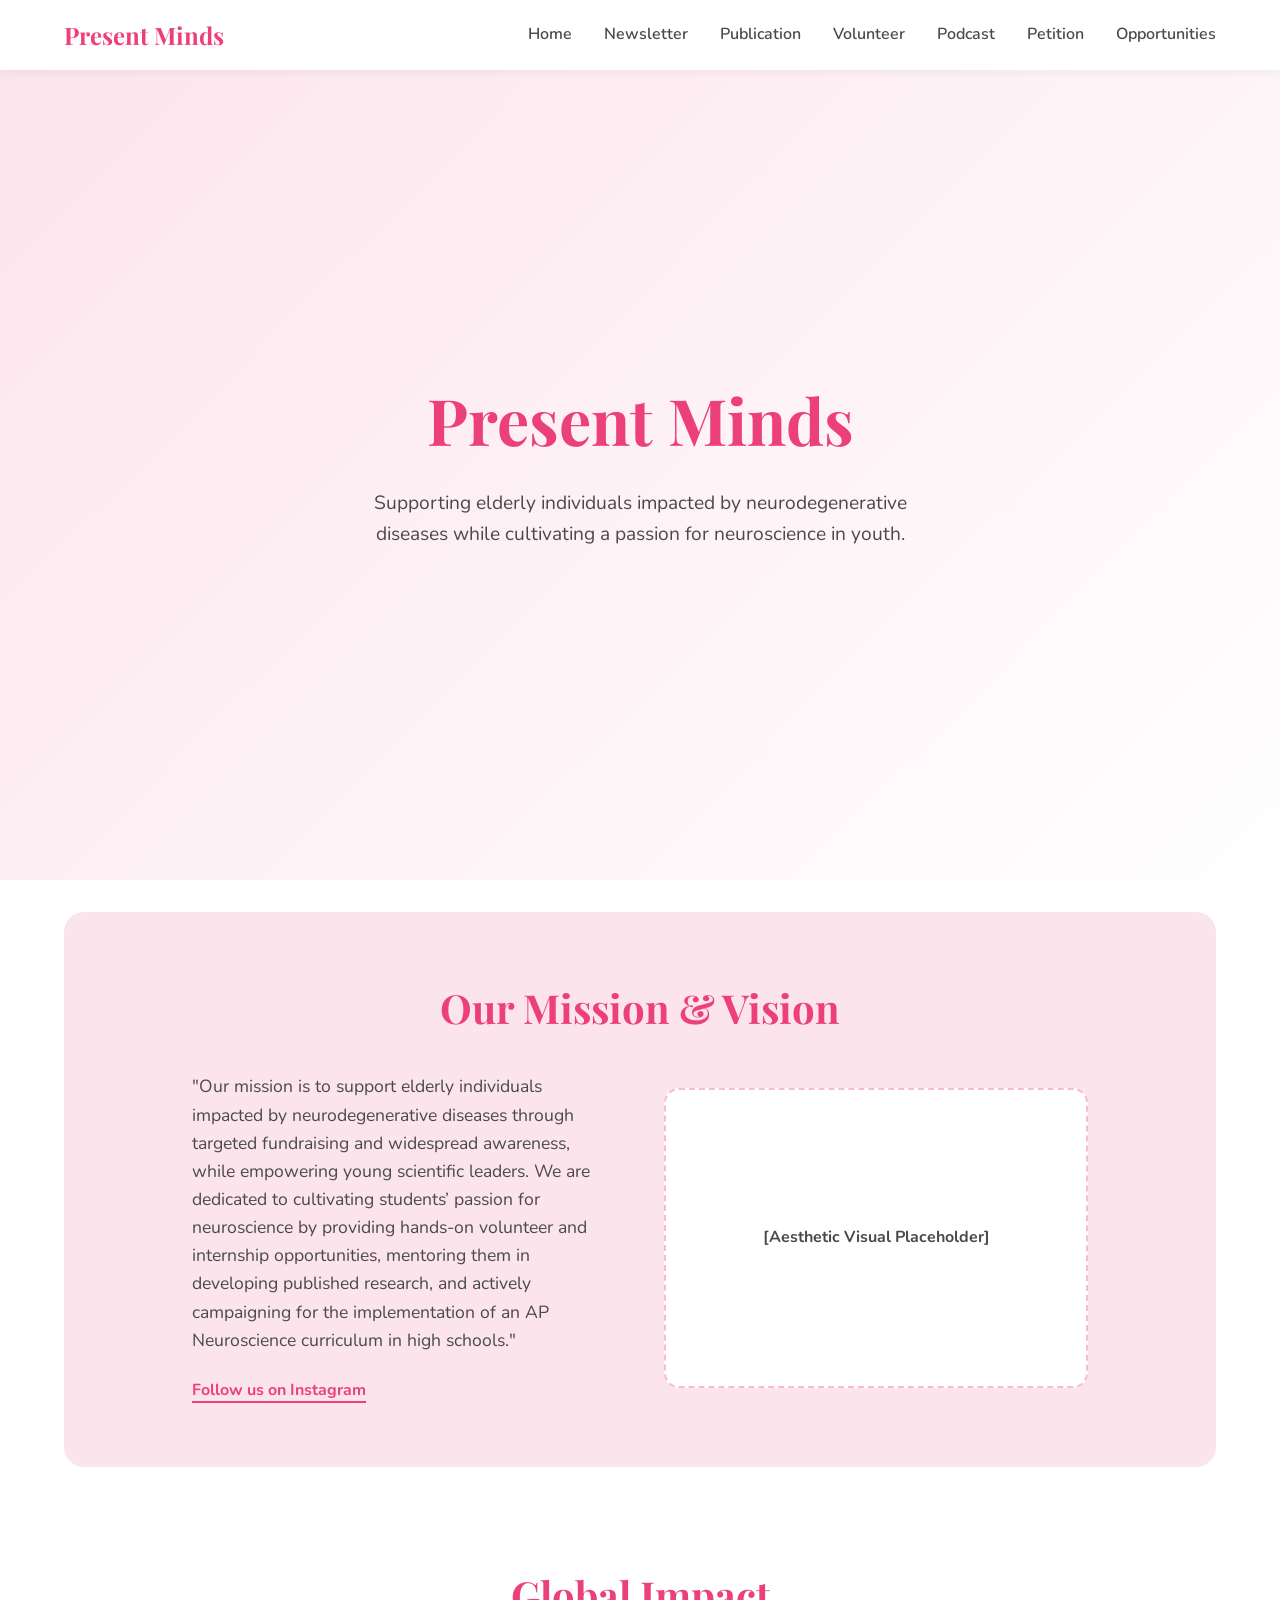
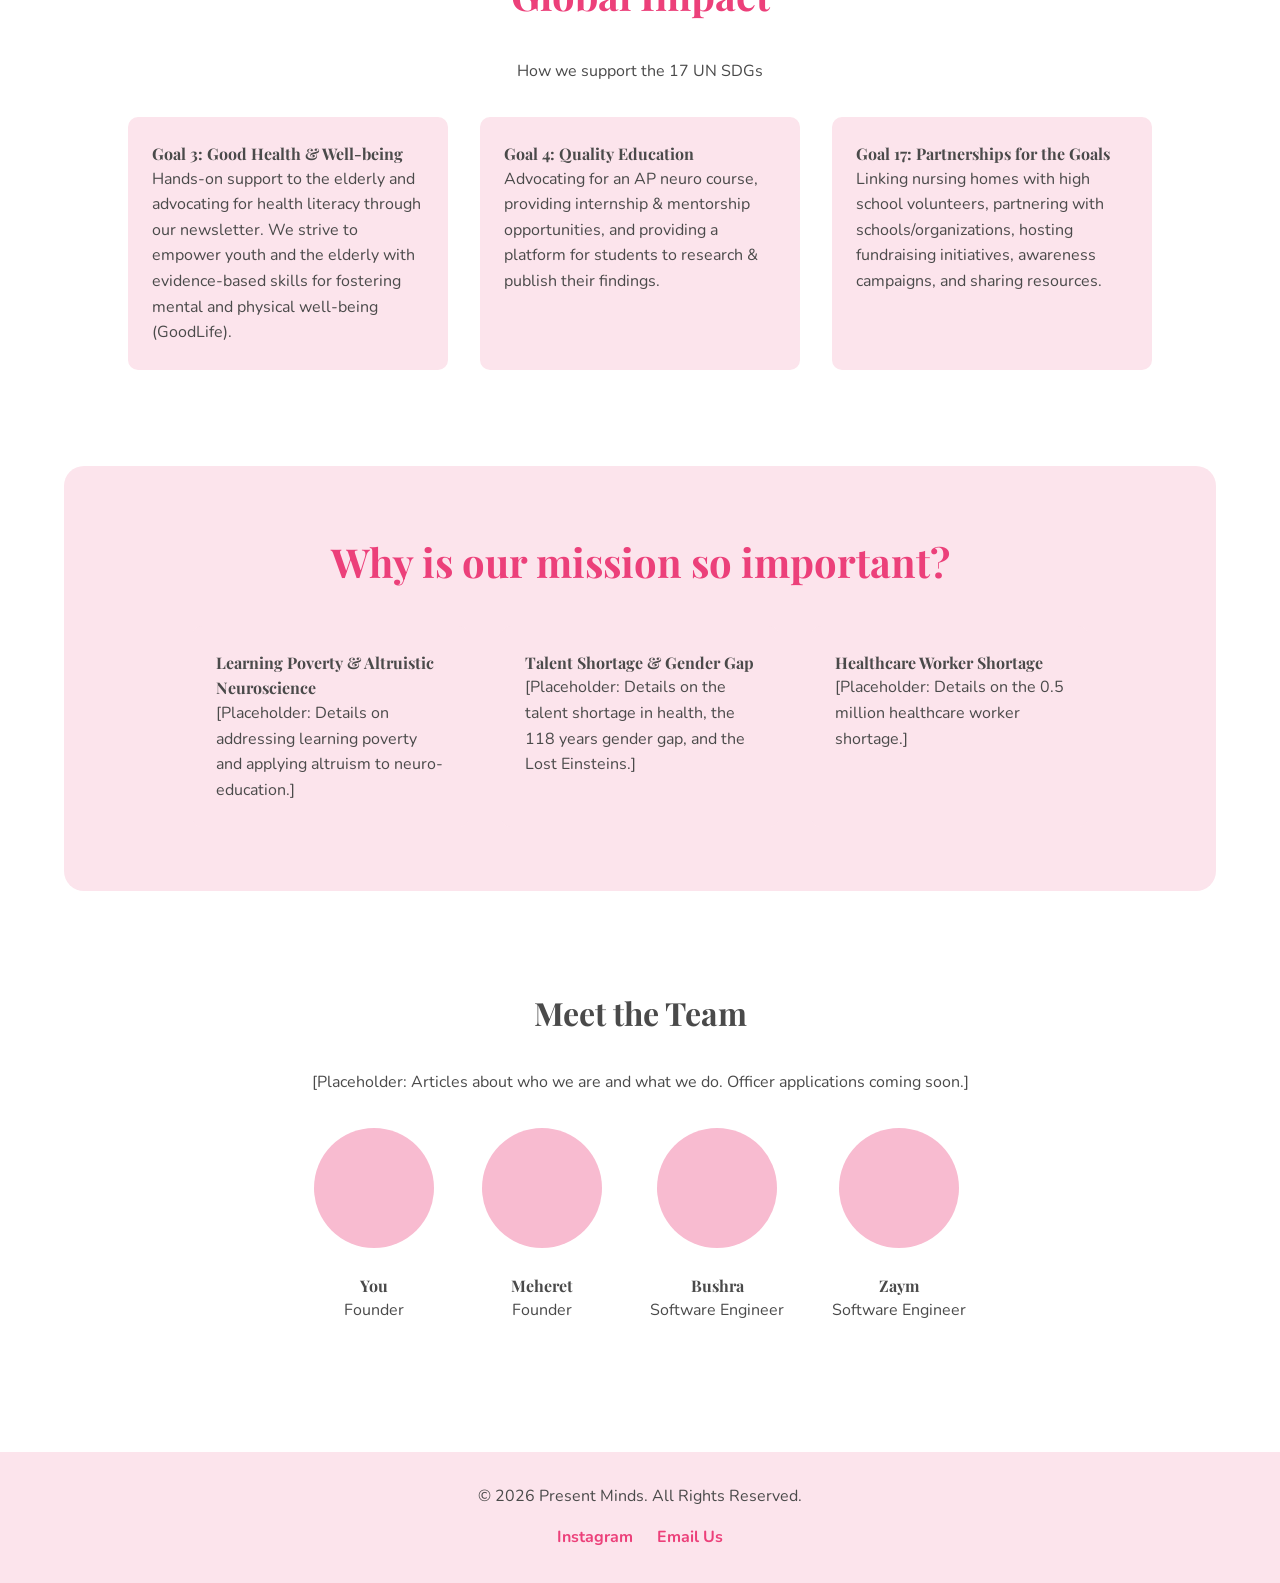
==== index.html @ d894e6f5 "Update index.html" ====
<!DOCTYPE html>
<html lang="en">
<head>
    <meta charset="UTF-8">
    <meta name="viewport" content="width=device-width, initial-scale=1.0">
    <title>Present Minds | Home</title>
    <link rel="stylesheet" href="style.css">
    <link href="https://fonts.googleapis.com/css2?family=Nunito:wght@300;400;700&family=Playfair+Display:wght@700&display=swap" rel="stylesheet">
</head>
<body>

    <nav class="navbar">
        <div class="logo">Present Minds</div>
        <ul class="nav-links">
            <li><a href="index.html">Home</a></li>
            <li><a href="newsletter.html">Newsletter</a></li>
            <li><a href="publication.html">Publication</a></li>
            <li><a href="volunteer.html">Volunteer</a></li>
            <li><a href="podcast.html">Podcast</a></li>
            <li><a href="petition.html">Petition</a></li>
            <li><a href="opportunities.html">Opportunities</a></li>
        </ul>
    </nav>

    <header class="hero">
        <div class="hero-content">
            <h1>Present Minds</h1>
            <p class="subtitle">Supporting elderly individuals impacted by neurodegenerative diseases while cultivating a passion for neuroscience in youth.</p>
        </div>
    </header>

    <section class="section-container pink-bg">
        <h2>Our Mission & Vision</h2>
        <div class="split-layout">
            <div class="text-content">
                <p class="mission-text">
                    "Our mission is to support elderly individuals impacted by neurodegenerative diseases through targeted fundraising and widespread awareness, while empowering young scientific leaders. We are dedicated to cultivating students’ passion for neuroscience by providing hands-on volunteer and internship opportunities, mentoring them in developing published research, and actively campaigning for the implementation of an AP Neuroscience curriculum in high schools."
                </p>
                <div class="social-links">
                    <a href="#" class="btn-small">Follow us on Instagram</a>
                </div>
            </div>
            <div class="visual-content">
                 <div class="placeholder-box">
                    <span>[Aesthetic Visual Placeholder]</span>
                </div>
            </div>
        </div>
    </section>

    <section class="section-container">
        <h2>Global Impact</h2>
        <p class="section-intro" style="text-align: center; margin-bottom: 2rem;">How we support the 17 UN SDGs</p>
        <div class="opp-list">
            <div class="opp-item">
                <h4>Goal 3: Good Health & Well-being</h4>
                <p>Hands-on support to the elderly and advocating for health literacy through our newsletter. We strive to empower youth and the elderly with evidence-based skills for fostering mental and physical well-being (GoodLife).</p>
            </div>
            <div class="opp-item">
                <h4>Goal 4: Quality Education</h4>
                <p>Advocating for an AP neuro course, providing internship & mentorship opportunities, and providing a platform for students to research & publish their findings.</p>
            </div>
            <div class="opp-item">
                <h4>Goal 17: Partnerships for the Goals</h4>
                <p>Linking nursing homes with high school volunteers, partnering with schools/organizations, hosting fundraising initiatives, awareness campaigns, and sharing resources.</p>
            </div>
        </div>
    </section>

    <section class="section-container pink-bg">
        <h2>Why is our mission so important?</h2>
        <div class="opp-list">
            <div class="opp-item">
                <h4>Learning Poverty & Altruistic Neuroscience</h4>
                <p>[Placeholder: Details on addressing learning poverty and applying altruism to neuro-education.]</p>
            </div>
            <div class="opp-item">
                <h4>Talent Shortage & Gender Gap</h4>
                <p>[Placeholder: Details on the talent shortage in health, the 118 years gender gap, and the Lost Einsteins.]</p>
            </div>
            <div class="opp-item">
                <h4>Healthcare Worker Shortage</h4>
                <p>[Placeholder: Details on the 0.5 million healthcare worker shortage.]</p>
            </div>
        </div>
    </section>

    <section class="section-container">
        <h3 class="team-header">Meet the Team</h3>
        <p style="text-align: center; margin-bottom: 2rem;">[Placeholder: Articles about who we are and what we do. Officer applications coming soon.]</p>
        <div class="team-grid">
            <div class="team-member">
                <div class="avatar"></div>
                <h4>You</h4>
                <p>Founder</p>
            </div>
            <div class="team-member">
                <div class="avatar"></div>
                <h4>Meheret</h4>
                <p>Founder</p>
            </div>
            <div class="team-member">
                <div class="avatar"></div> 
                <h4>Bushra</h4>
                <p>Software Engineer</p>
            </div>
            <div class="team-member">
                <div class="avatar"></div>
                <h4>Zaym</h4>
                <p>Software Engineer</p>
            </div>
        </div>
    </section>

    <footer>
        <p>&copy; 2026 Present Minds. All Rights Reserved.</p>
        <div class="footer-links">
            <a href="#">Instagram</a>
            <a href="#">Email Us</a>
        </div>
    </footer>
</body>
</html>
---- style.css ----
/* --- Color Variables & Reset --- */
:root {
    --soft-pink: #fce4ec;       
    --medium-pink: #f8bbd0;     
    --deep-pink: #ec407a;       
    --text-dark: #4a4a4a;       
    --white: #ffffff;
    --shadow: 0 4px 15px rgba(236, 64, 122, 0.15);
}

* {
    margin: 0;
    padding: 0;
    box-sizing: border-box; 
}

html {
    scroll-behavior: smooth; 
}

body {
    font-family: 'Nunito', sans-serif; 
    color: var(--text-dark);
    line-height: 1.6;
    background-color: var(--white);
}

h1, h2, h3, h4 {
    font-family: 'Playfair Display', serif; 
    color: var(--text-dark);
}

a {
    text-decoration: none;
    transition: 0.3s;
}

/* --- Navigation --- */
.navbar {
    position: sticky;
    top: 0;
    background-color: rgba(255, 255, 255, 0.95);
    padding: 1rem 5%;
    display: flex;
    justify-content: space-between;
    align-items: center;
    box-shadow: 0 2px 10px rgba(0,0,0,0.05);
    z-index: 1000;
}

.logo {
    font-size: 1.5rem;
    font-weight: bold;
    color: var(--deep-pink);
    font-family: 'Playfair Display', serif;
}

.nav-links {
    list-style: none;
    display: flex;
    gap: 2rem;
    flex-wrap: wrap; /* Added to help with new extra links */
}

.nav-links a {
    color: var(--text-dark);
    font-weight: 600;
}

.nav-links a:hover {
    color: var(--deep-pink);
}

/* --- Hero Section --- */
.hero {
    height: 90vh;
    background: linear-gradient(135deg, var(--soft-pink) 0%, white 100%);
    display: flex;
    justify-content: center;
    align-items: center;
    text-align: center;
    padding: 0 20px;
}

.hero h1 {
    font-size: 4rem;
    margin-bottom: 1rem;
    color: var(--deep-pink);
}

.subtitle {
    font-size: 1.2rem;
    margin-bottom: 2rem;
    max-width: 600px;
    margin-left: auto;
    margin-right: auto;
}

/* --- Buttons --- */
.btn {
    background-color: var(--deep-pink);
    color: white;
    padding: 12px 30px;
    border-radius: 30px;
    font-weight: bold;
    display: inline-block;
}

.btn:hover {
    background-color: #d81b60;
    transform: translateY(-2px);
}

.btn-small {
    color: var(--deep-pink);
    font-weight: bold;
    border-bottom: 2px solid var(--deep-pink);
}

.btn-outline {
    border: 2px solid var(--deep-pink);
    color: var(--deep-pink);
    padding: 8px 20px;
    border-radius: 20px;
    display: inline-block;
    margin-top: 10px;
}

.btn-outline:hover {
    background-color: var(--deep-pink);
    color: white;
}

/* --- General Section Styles --- */
.section-container {
    padding: 4rem 10%;
    margin: 0 auto;
}

.pink-bg {
    background-color: var(--soft-pink);
    border-radius: 20px;
    margin: 2rem 5%;
}

.pink-bg-darker {
    background-color: var(--medium-pink);
    border-radius: 20px;
    margin: 2rem 5%;
    text-align: center;
}

h2 {
    text-align: center;
    font-size: 2.5rem;
    margin-bottom: 2rem;
    color: var(--deep-pink);
}

/* --- Split Layouts (Stats & Mission) --- */
.split-layout {
    display: flex;
    align-items: center;
    gap: 3rem;
}

.text-content {
    flex: 1;
}

.visual-content {
    flex: 1;
}

.placeholder-box {
    width: 100%;
    height: 300px;
    background-color: white;
    border: 2px dashed var(--medium-pink);
    border-radius: 15px;
    display: flex;
    justify-content: center;
    align-items: center;
    color: var(--text-dark);
    font-weight: bold;
    text-align: center;
    padding: 1rem;
}

.mission-text {
    font-size: 1.1rem;
    margin-bottom: 1.5rem;
}

/* --- Team Section --- */
.about-grid {
    display: grid;
    grid-template-columns: 1fr 1fr;
    gap: 2rem;
    margin-bottom: 3rem;
}

.team-header {
    text-align: center;
    margin-bottom: 2rem;
    font-size: 2rem;
}

.team-grid {
    display: flex;
    justify-content: center;
    gap: 3rem;
    flex-wrap: wrap;
}

.team-member {
    text-align: center;
}

.avatar {
    width: 120px;
    height: 120px;
    background-color: var(--medium-pink);
    border-radius: 50%;
    margin-bottom: 1rem;
    display: inline-block;
    background-image: url('https://placehold.co/120x120/f8bbd0/white?text=Img');
    background-size: cover;
}

/* --- Volunteer Options --- */
.volunteer-options {
    display: flex;
    gap: 2rem;
    justify-content: center;
    flex-wrap: wrap;
}

.option-card {
    background: white;
    padding: 2rem;
    border-radius: 15px;
    width: 300px;
    box-shadow: var(--shadow);
    text-align: center;
    transition: transform 0.3s ease;
}

.option-card:hover {
    transform: translateY(-5px);
}

/* --- Opportunities --- */
.opp-list {
    display: grid;
    grid-template-columns: repeat(auto-fit, minmax(250px, 1fr));
    gap: 2rem;
}

.opp-item {
    background-color: var(--soft-pink);
    padding: 1.5rem;
    border-radius: 10px;
}

/* --- Newsletter --- */
.newsletter-box {
    margin-top: 1.5rem;
    display: flex;
    justify-content: center;
    gap: 10px;
}

.newsletter-box input {
    padding: 10px;
    border: none;
    border-radius: 5px;
    width: 250px;
}

/* --- Gallery --- */
.gallery-grid {
    display: grid;
    grid-template-columns: repeat(auto-fit, minmax(200px, 1fr));
    gap: 1rem;
}

.gallery-placeholder {
    height: 200px;
    background-color: #eee;
    display: flex;
    justify-content: center;
    align-items: center;
    border-radius: 10px;
    color: #888;
}

/* --- Footer --- */
footer {
    text-align: center;
    padding: 2rem;
    background-color: var(--soft-pink);
    margin-top: 4rem;
}

.footer-links {
    margin-top: 1rem;
    display: flex;
    justify-content: center;
    gap: 1.5rem;
}

.footer-links a {
    color: var(--deep-pink);
    font-weight: bold;
}

/* --- Mobile Responsiveness --- */
@media (max-width: 768px) {
    .hero h1 { font-size: 2.5rem; }
    .split-layout { flex-direction: column; }
    .nav-links { display: flex; flex-direction: column; gap: 0.5rem; align-items: center; } 
    .reverse-mobile { flex-direction: column-reverse; }
}
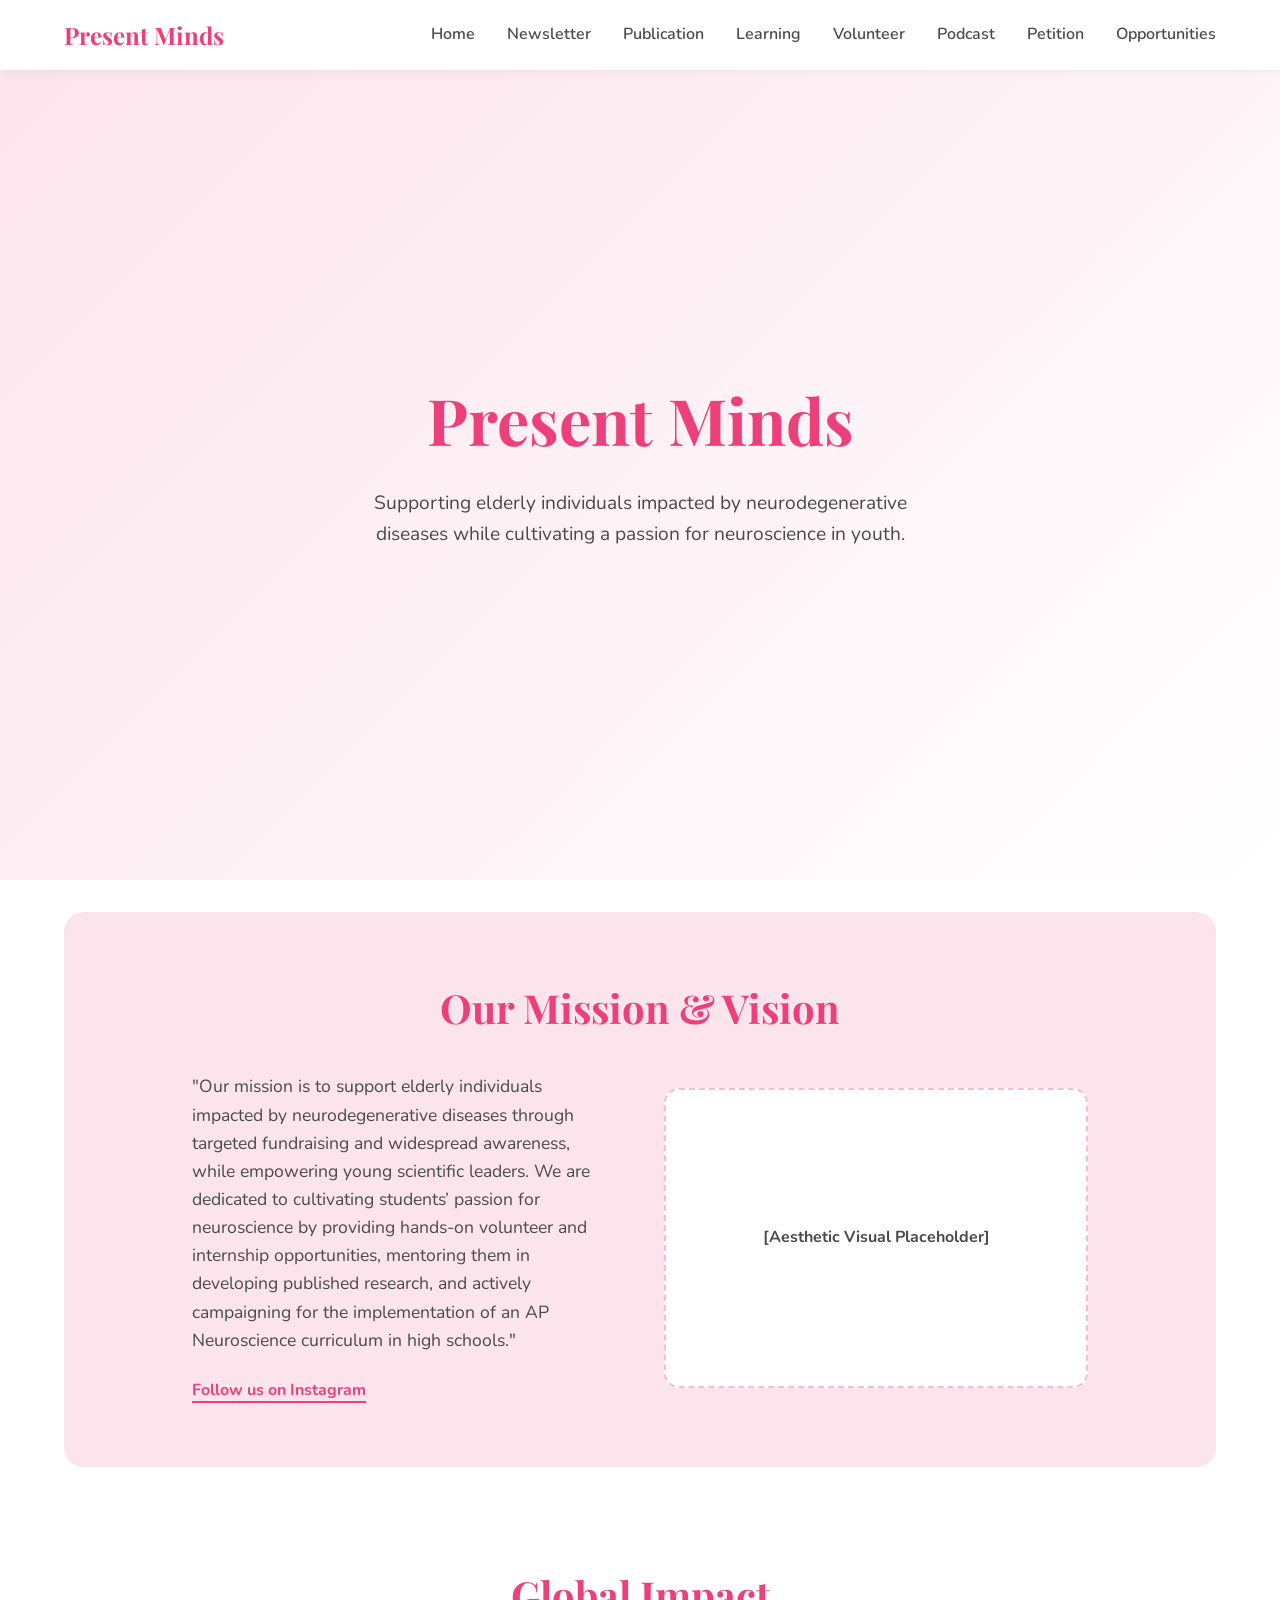
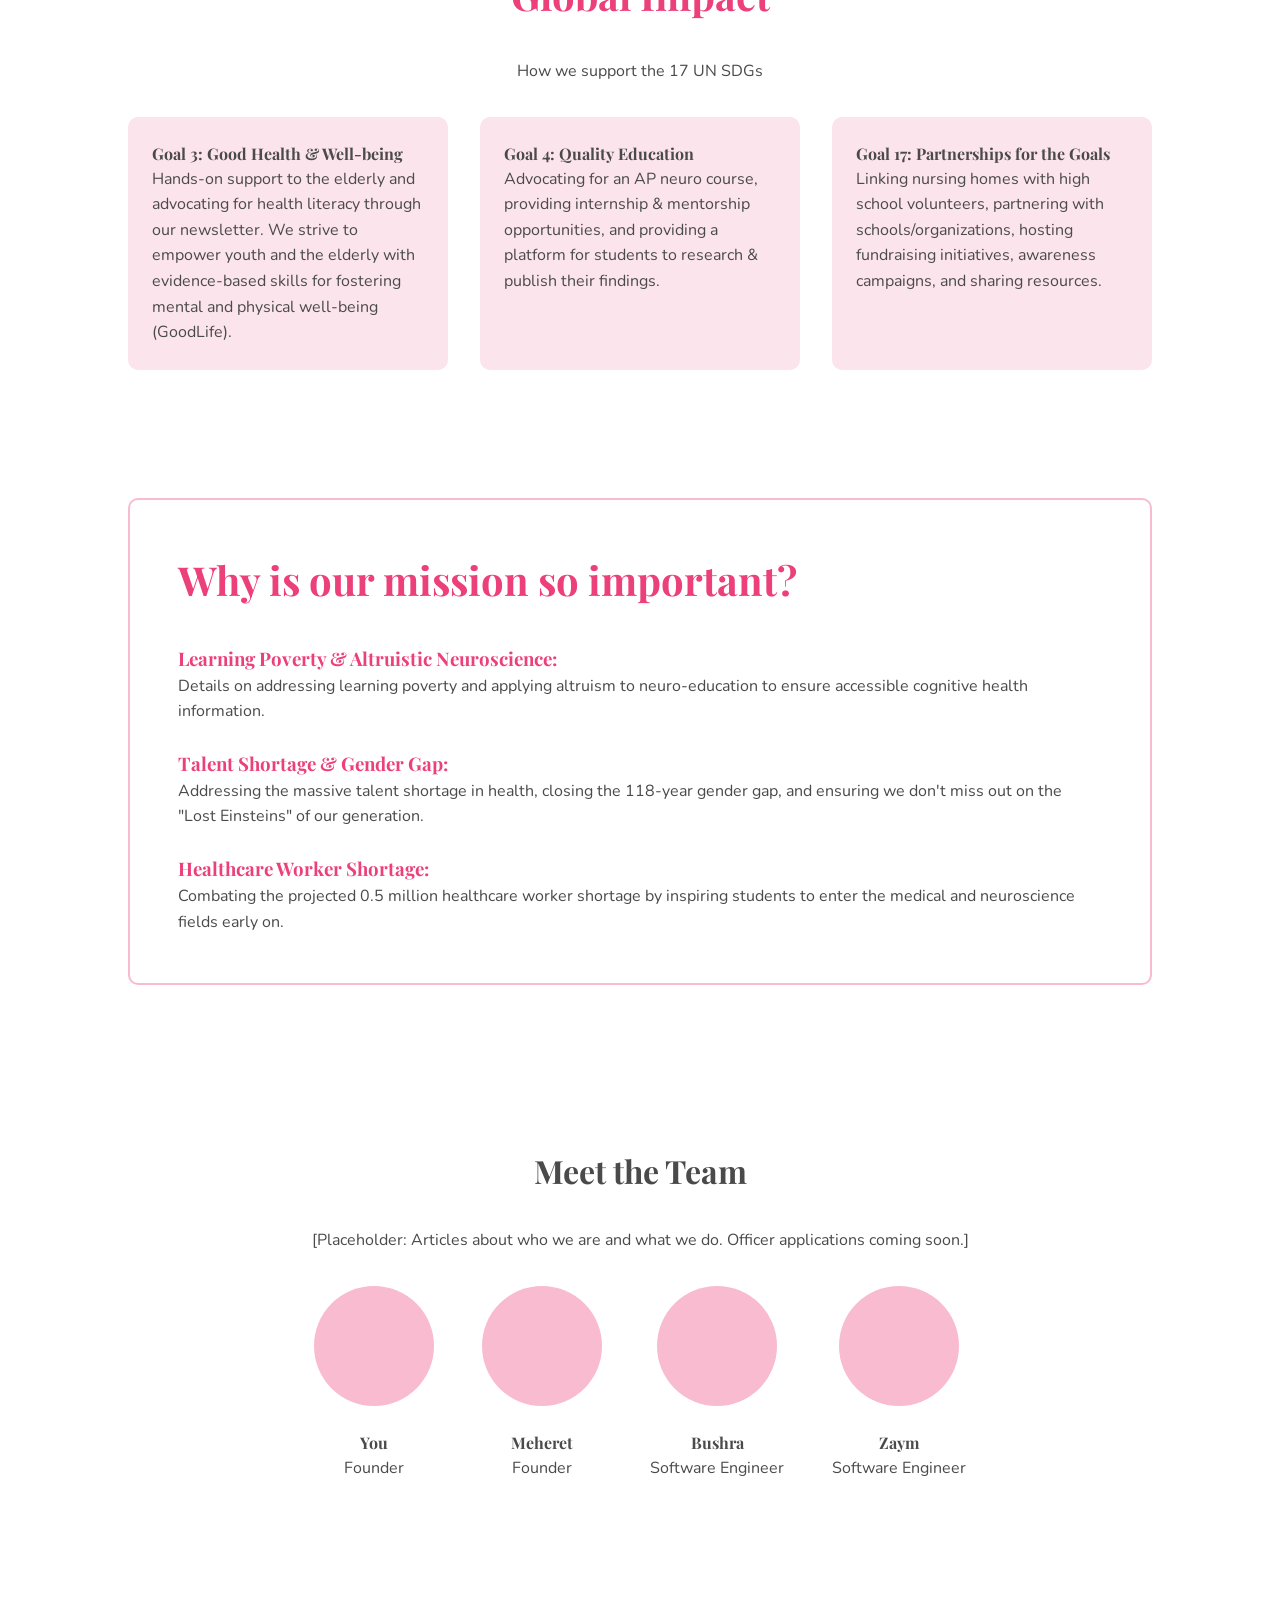
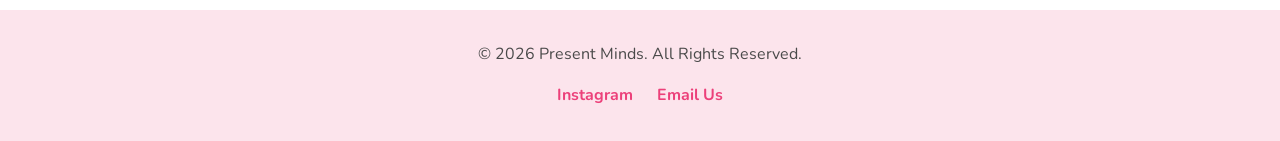
==== commit 3c408eaa: "Update index.html" ====
--- a/index.html
+++ b/index.html
@@ -15,6 +15,7 @@
             <li><a href="index.html">Home</a></li>
             <li><a href="newsletter.html">Newsletter</a></li>
             <li><a href="publication.html">Publication</a></li>
+            <li><a href="learning.html">Learning</a></li>
             <li><a href="volunteer.html">Volunteer</a></li>
             <li><a href="podcast.html">Podcast</a></li>
             <li><a href="petition.html">Petition</a></li>
@@ -67,21 +68,18 @@
         </div>
     </section>
 
-    <section class="section-container pink-bg">
-        <h2>Why is our mission so important?</h2>
-        <div class="opp-list">
-            <div class="opp-item">
-                <h4>Learning Poverty & Altruistic Neuroscience</h4>
-                <p>[Placeholder: Details on addressing learning poverty and applying altruism to neuro-education.]</p>
-            </div>
-            <div class="opp-item">
-                <h4>Talent Shortage & Gender Gap</h4>
-                <p>[Placeholder: Details on the talent shortage in health, the 118 years gender gap, and the Lost Einsteins.]</p>
-            </div>
-            <div class="opp-item">
-                <h4>Healthcare Worker Shortage</h4>
-                <p>[Placeholder: Details on the 0.5 million healthcare worker shortage.]</p>
-            </div>
+    <section class="section-container">
+        <div class="info-box" style="text-align: left; padding: 3rem;">
+            <h2 style="text-align: left;">Why is our mission so important?</h2>
+            
+            <h3 style="color: var(--deep-pink); margin-top: 1.5rem;">Learning Poverty & Altruistic Neuroscience:</h3>
+            <p>Details on addressing learning poverty and applying altruism to neuro-education to ensure accessible cognitive health information.</p>
+            
+            <h3 style="color: var(--deep-pink); margin-top: 1.5rem;">Talent Shortage & Gender Gap:</h3>
+            <p>Addressing the massive talent shortage in health, closing the 118-year gender gap, and ensuring we don't miss out on the "Lost Einsteins" of our generation.</p>
+            
+            <h3 style="color: var(--deep-pink); margin-top: 1.5rem;">Healthcare Worker Shortage:</h3>
+            <p>Combating the projected 0.5 million healthcare worker shortage by inspiring students to enter the medical and neuroscience fields early on.</p>
         </div>
     </section>
 
--- a/style.css
+++ b/style.css
@@ -59,7 +59,7 @@
     list-style: none;
     display: flex;
     gap: 2rem;
-    flex-wrap: wrap; /* Added to help with new extra links */
+    flex-wrap: wrap; 
 }
 
 .nav-links a {
@@ -295,6 +295,278 @@
     color: #888;
 }
 
+/* --- Journal & Publications Layout --- */
+.journal-header {
+    background: repeating-linear-gradient(
+        45deg,
+        var(--soft-pink),
+        var(--soft-pink) 15px,
+        var(--white) 15px,
+        var(--white) 30px
+    );
+    padding: 4rem 10%;
+    text-align: center;
+    border-bottom: 2px solid var(--medium-pink);
+}
+
+.journal-subtitle {
+    font-size: 1.2rem;
+    color: var(--text-dark);
+    text-transform: uppercase;
+    letter-spacing: 2px;
+    margin-bottom: 0.5rem;
+}
+
+.journal-header h1 {
+    font-size: 3.5rem;
+    color: var(--deep-pink);
+}
+
+/* --- Filter Bar --- */
+.filter-bar {
+    display: flex;
+    flex-wrap: wrap;
+    gap: 1rem;
+    background-color: var(--white);
+    padding: 1.5rem;
+    border-radius: 10px;
+    box-shadow: var(--shadow);
+    margin: -2rem 10% 3rem 10%;
+    position: relative;
+    z-index: 10;
+    justify-content: center;
+    align-items: center;
+}
+
+.filter-input, .filter-select {
+    padding: 10px 15px;
+    border: 1px solid var(--medium-pink);
+    border-radius: 5px;
+    font-family: 'Nunito', sans-serif;
+    color: var(--text-dark);
+    background-color: var(--white);
+}
+
+.filter-input {
+    flex-grow: 1;
+    min-width: 200px;
+}
+
+/* --- Article Cards --- */
+.article-list {
+    display: flex;
+    flex-direction: column;
+    gap: 2rem;
+    padding: 0 10% 4rem 10%;
+    max-width: 1000px;
+    margin: 0 auto;
+}
+
+.article-card {
+    background-color: var(--white);
+    border: 1px solid var(--soft-pink);
+    border-left: 5px solid var(--deep-pink);
+    padding: 2rem;
+    border-radius: 8px;
+    box-shadow: 0 2px 10px rgba(0,0,0,0.03);
+    transition: transform 0.2s ease;
+}
+
+.article-card:hover {
+    transform: translateX(5px);
+    box-shadow: var(--shadow);
+}
+
+.article-card h2 {
+    text-align: left;
+    font-size: 2rem;
+    margin-bottom: 0.5rem;
+    color: var(--text-dark);
+}
+
+.article-meta {
+    font-size: 0.9rem;
+    color: #777;
+    margin-bottom: 1.5rem;
+    display: flex;
+    gap: 1.5rem;
+}
+
+.article-abstract {
+    margin-bottom: 2rem;
+    line-height: 1.8;
+}
+
+.btn-pdf {
+    background-color: transparent;
+    border: 2px solid var(--text-dark);
+    color: var(--text-dark);
+    padding: 8px 25px;
+    font-weight: bold;
+    border-radius: 5px;
+    text-transform: uppercase;
+    letter-spacing: 1px;
+    font-size: 0.9rem;
+    display: inline-block;
+    transition: 0.3s;
+}
+
+.btn-pdf:hover {
+    background-color: var(--text-dark);
+    color: var(--white);
+}
+
+/* --- Stacked Cards (Volunteer & Petition Links) --- */
+.stacked-container {
+    max-width: 900px;
+    margin: 0 auto;
+}
+
+.stacked-card {
+    background-color: var(--white);
+    border: 2px solid var(--soft-pink);
+    padding: 2rem;
+    margin-bottom: 1.5rem;
+    border-radius: 10px;
+    box-shadow: 0 4px 10px rgba(0,0,0,0.03);
+    text-align: left;
+}
+
+.stacked-card h3 {
+    color: var(--deep-pink);
+    margin-bottom: 0.5rem;
+    font-size: 1.5rem;
+}
+
+/* --- Media Rows (Podcast) --- */
+.media-row {
+    display: flex;
+    gap: 2rem;
+    align-items: center;
+    margin-bottom: 2rem;
+    background: var(--white);
+    padding: 1.5rem;
+    border-radius: 15px;
+    box-shadow: 0 4px 10px rgba(0,0,0,0.03);
+    border: 1px solid var(--soft-pink);
+}
+
+.media-box {
+    flex: 0 0 300px;
+    height: 200px;
+    background-color: var(--soft-pink);
+    display: flex;
+    justify-content: center;
+    align-items: center;
+    border-radius: 10px;
+    color: var(--deep-pink);
+    font-weight: bold;
+    border: 2px dashed var(--medium-pink);
+}
+
+.media-text {
+    flex: 1;
+    text-align: left;
+}
+
+.media-text h3 {
+    margin-bottom: 0.5rem;
+}
+
+.media-text ul {
+    list-style-position: inside;
+    margin-top: 1rem;
+    color: var(--text-dark);
+}
+
+/* --- Petition Split Layout --- */
+.petition-split {
+    display: flex;
+    gap: 3rem;
+    align-items: center;
+    background-color: var(--soft-pink);
+    padding: 3rem;
+    border-radius: 15px;
+    margin-bottom: 3rem;
+}
+
+.petition-content {
+    flex: 1;
+    text-align: left;
+}
+
+.petition-content ul {
+    margin: 1rem 0 2rem 1.5rem;
+    line-height: 1.8;
+}
+
+.petition-visual {
+    flex: 1;
+}
+
+/* --- Bulletin Board Grid (Opportunities) --- */
+.bulletin-grid {
+    display: grid;
+    grid-template-columns: repeat(auto-fill, minmax(220px, 1fr));
+    gap: 1.5rem;
+    padding: 2rem;
+    background-color: #fafafa;
+    border: 1px solid #eee;
+    border-radius: 10px;
+    margin-top: 1rem;
+}
+
+.bulletin-card {
+    background: var(--white);
+    padding: 1.5rem;
+    border-radius: 5px;
+    box-shadow: 2px 2px 10px rgba(0,0,0,0.08);
+    border-top: 4px solid var(--medium-pink);
+    text-align: left;
+}
+
+.bulletin-card h4 {
+    margin-bottom: 0.5rem;
+}
+
+.bulletin-card a {
+    display: inline-block;
+    margin-top: 1rem;
+    color: var(--deep-pink);
+    font-weight: bold;
+}
+
+/* --- Partnerships Row --- */
+.partnerships-row {
+    display: flex;
+    flex-wrap: wrap;
+    gap: 1.5rem;
+    justify-content: center;
+    margin-top: 1.5rem;
+}
+
+.partner-box {
+    width: 200px;
+    height: 120px;
+    background: var(--white);
+    border: 2px solid var(--soft-pink);
+    border-radius: 10px;
+    display: flex;
+    align-items: center;
+    justify-content: center;
+    color: #888;
+}
+
+/* --- Info Box --- */
+.info-box {
+    background-color: var(--white);
+    border: 2px solid var(--medium-pink);
+    padding: 2rem;
+    border-radius: 10px;
+    margin-bottom: 2rem;
+    text-align: center;
+}
+
 /* --- Footer --- */
 footer {
     text-align: center;
@@ -321,4 +593,6 @@
     .split-layout { flex-direction: column; }
     .nav-links { display: flex; flex-direction: column; gap: 0.5rem; align-items: center; } 
     .reverse-mobile { flex-direction: column-reverse; }
-}
+    .media-row { flex-direction: column; }
+    .petition-split { flex-direction: column; }
+}
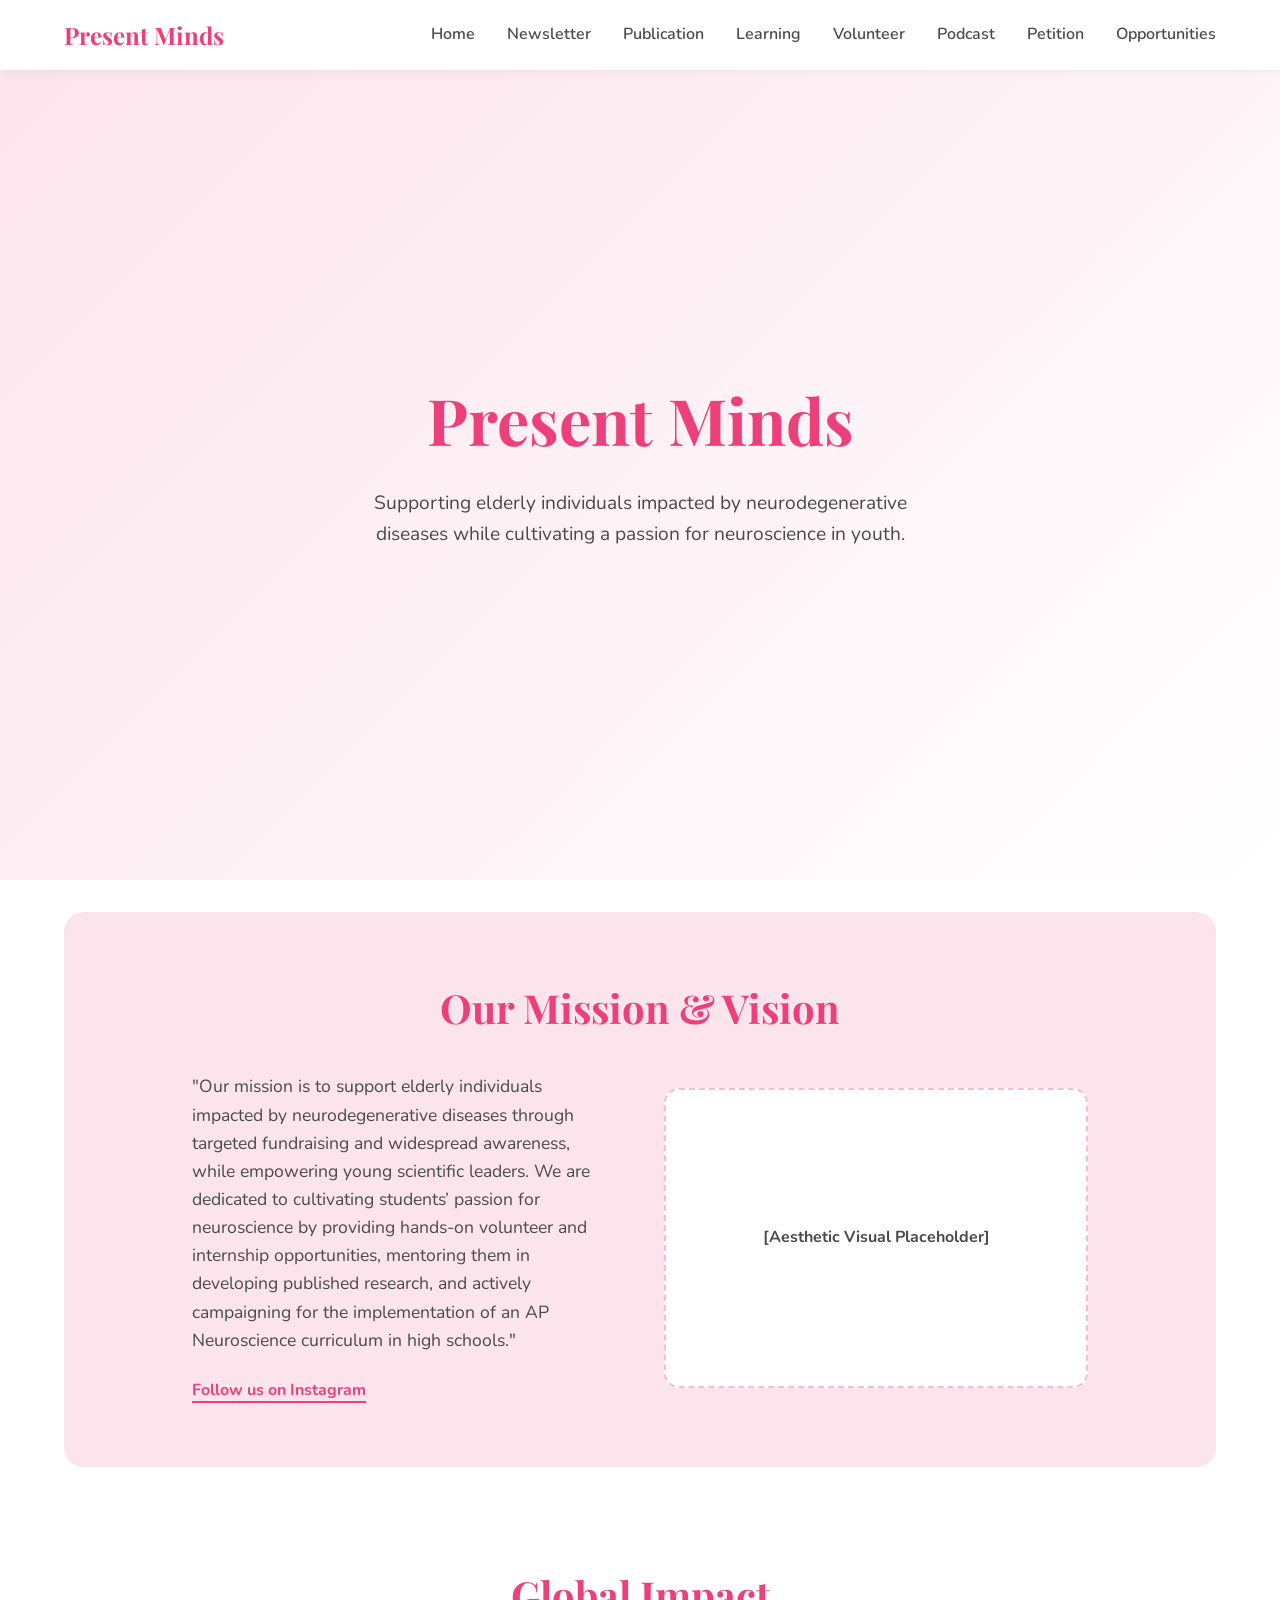
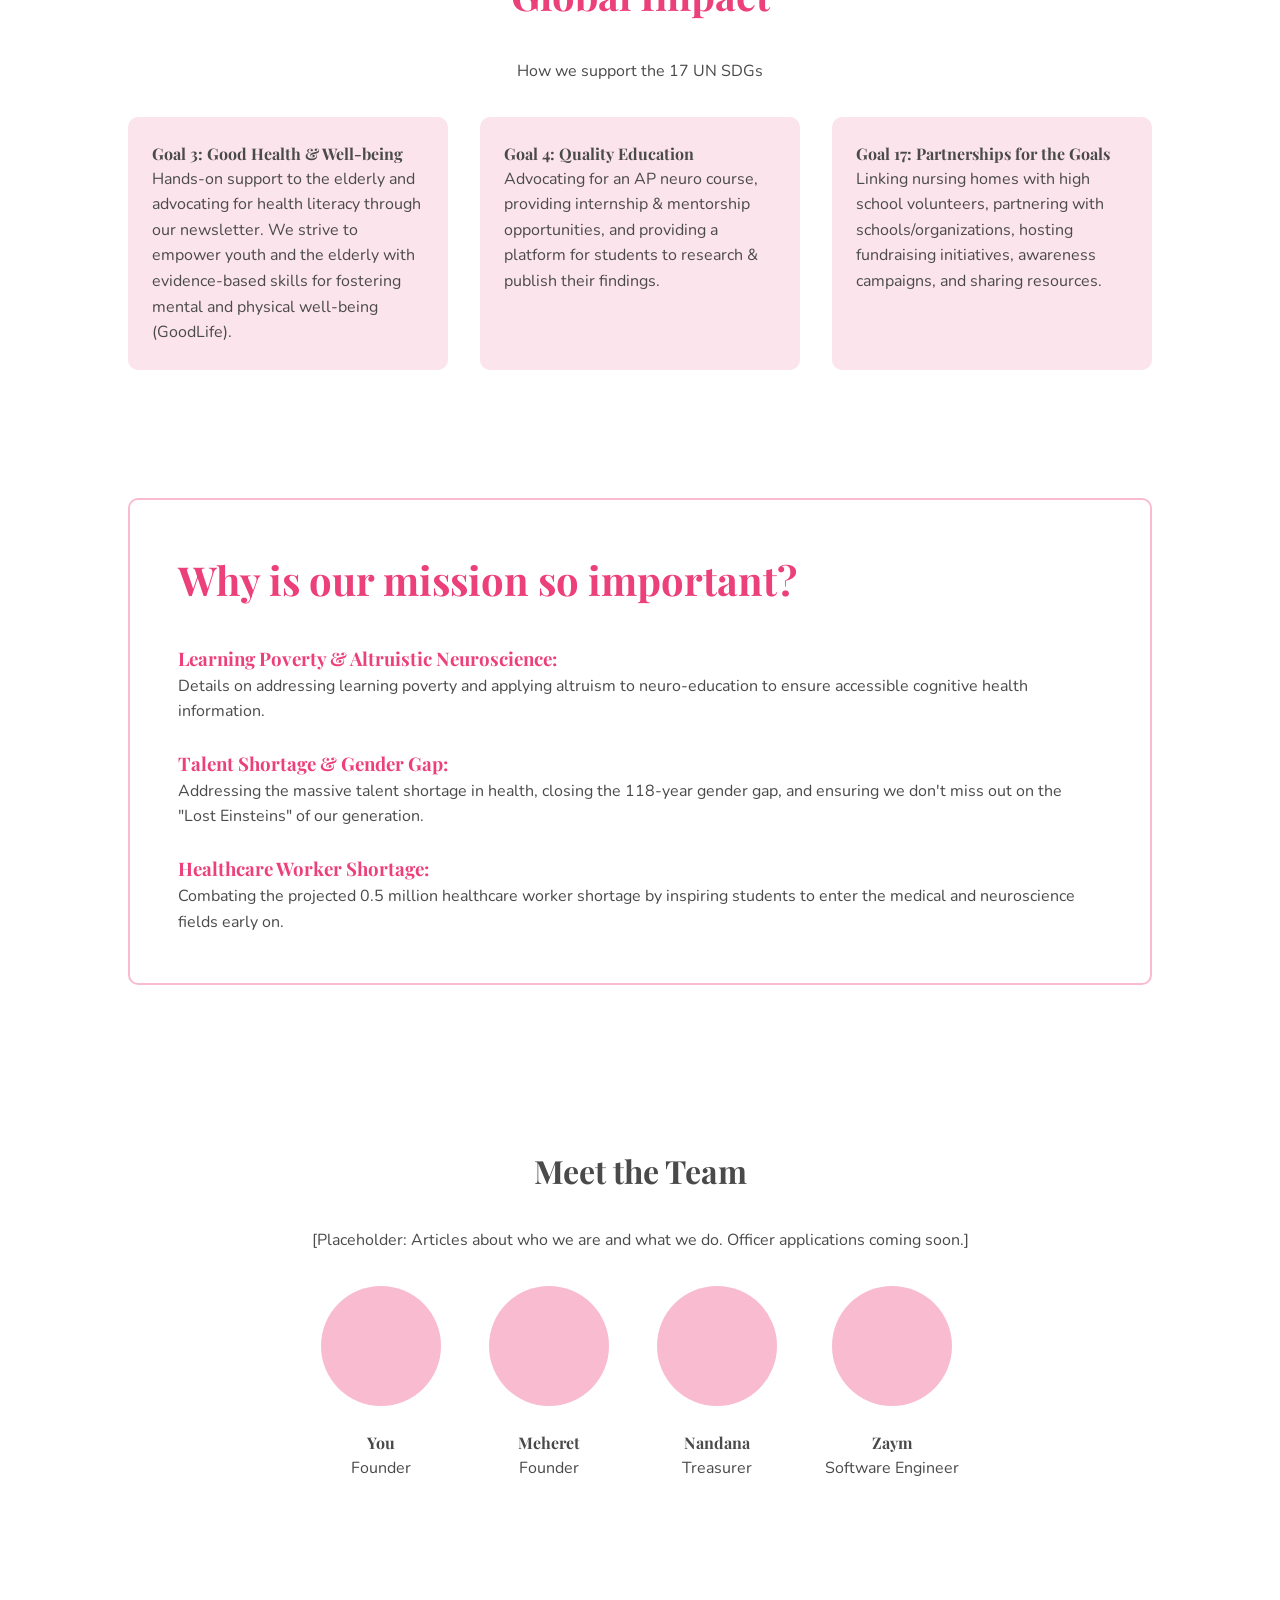
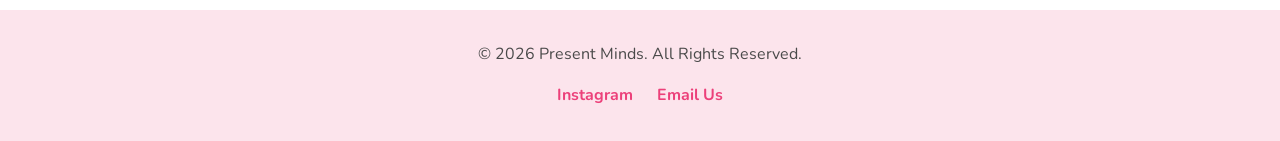
==== commit 81e14d58: "Update index.html" ====
--- a/index.html
+++ b/index.html
@@ -99,8 +99,8 @@
             </div>
             <div class="team-member">
                 <div class="avatar"></div> 
-                <h4>Bushra</h4>
-                <p>Software Engineer</p>
+                <h4>Nandana</h4>
+                <p>Treasurer</p>
             </div>
             <div class="team-member">
                 <div class="avatar"></div>
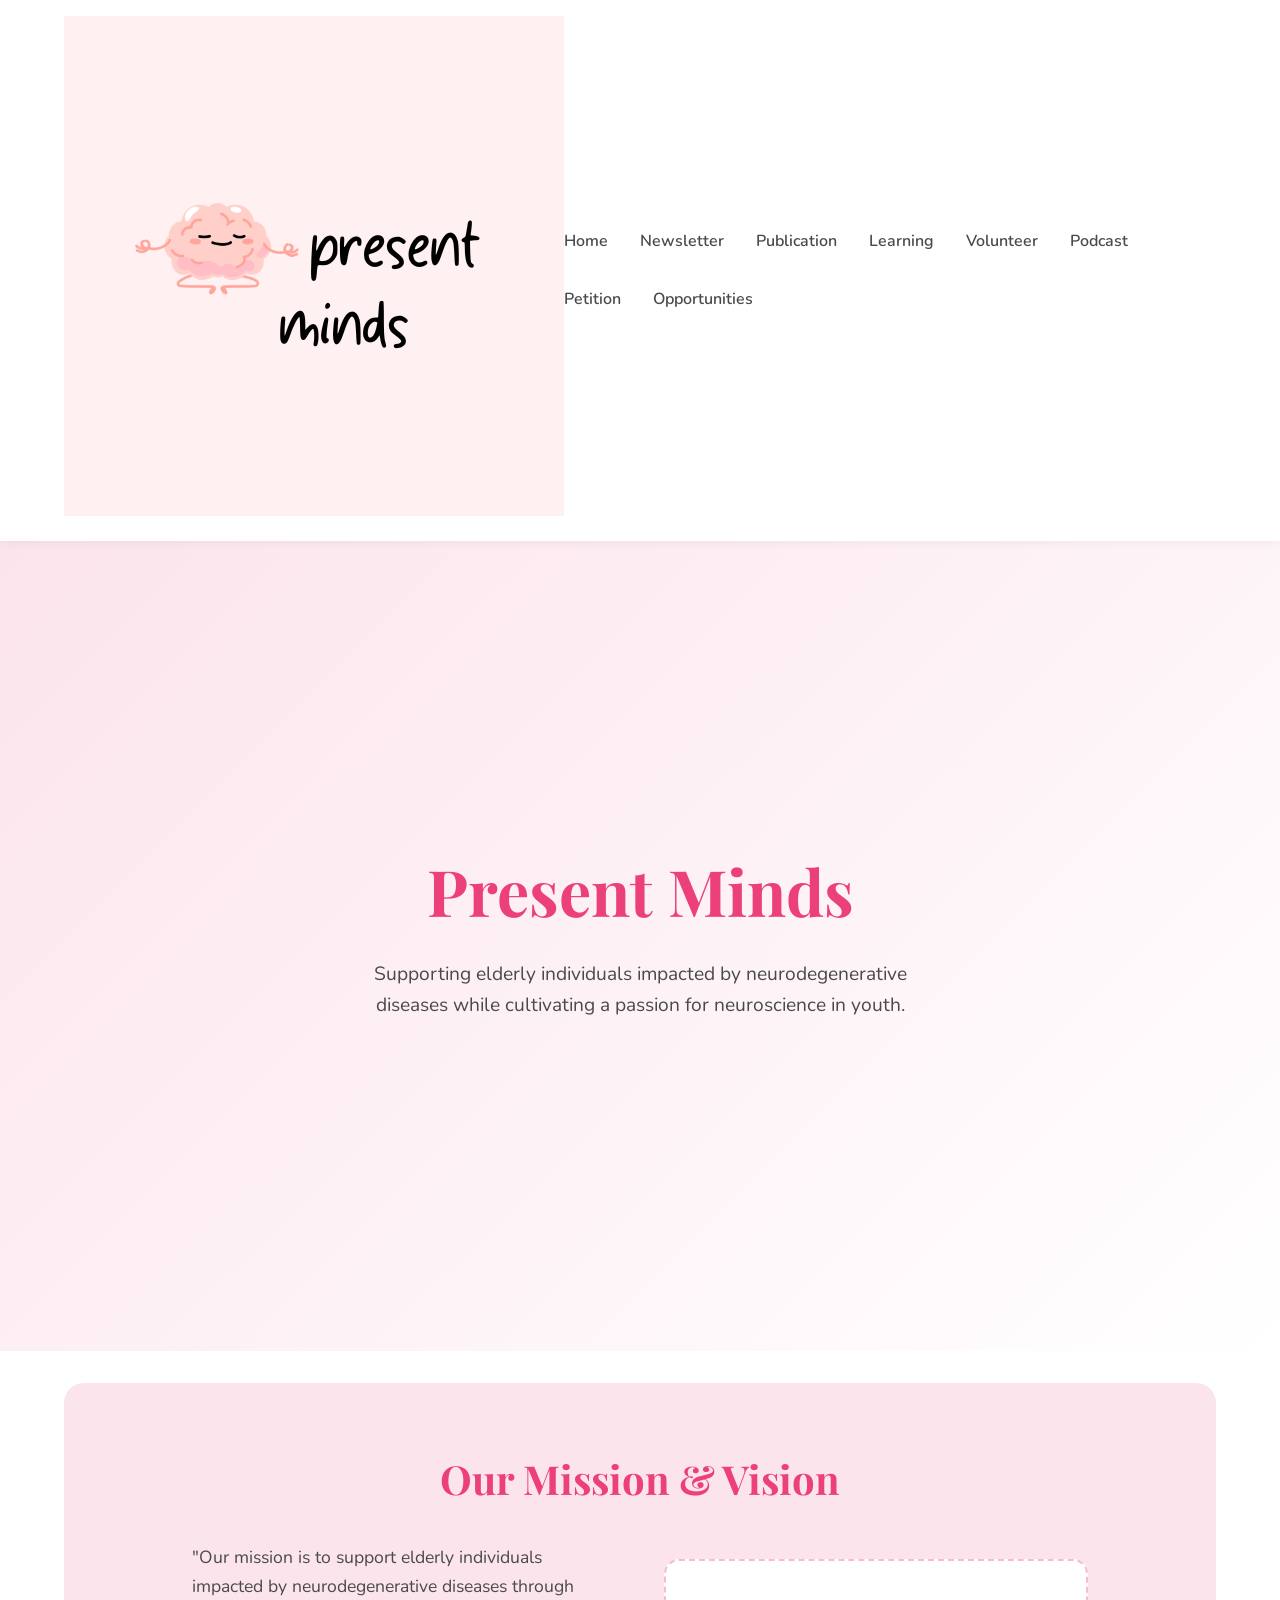
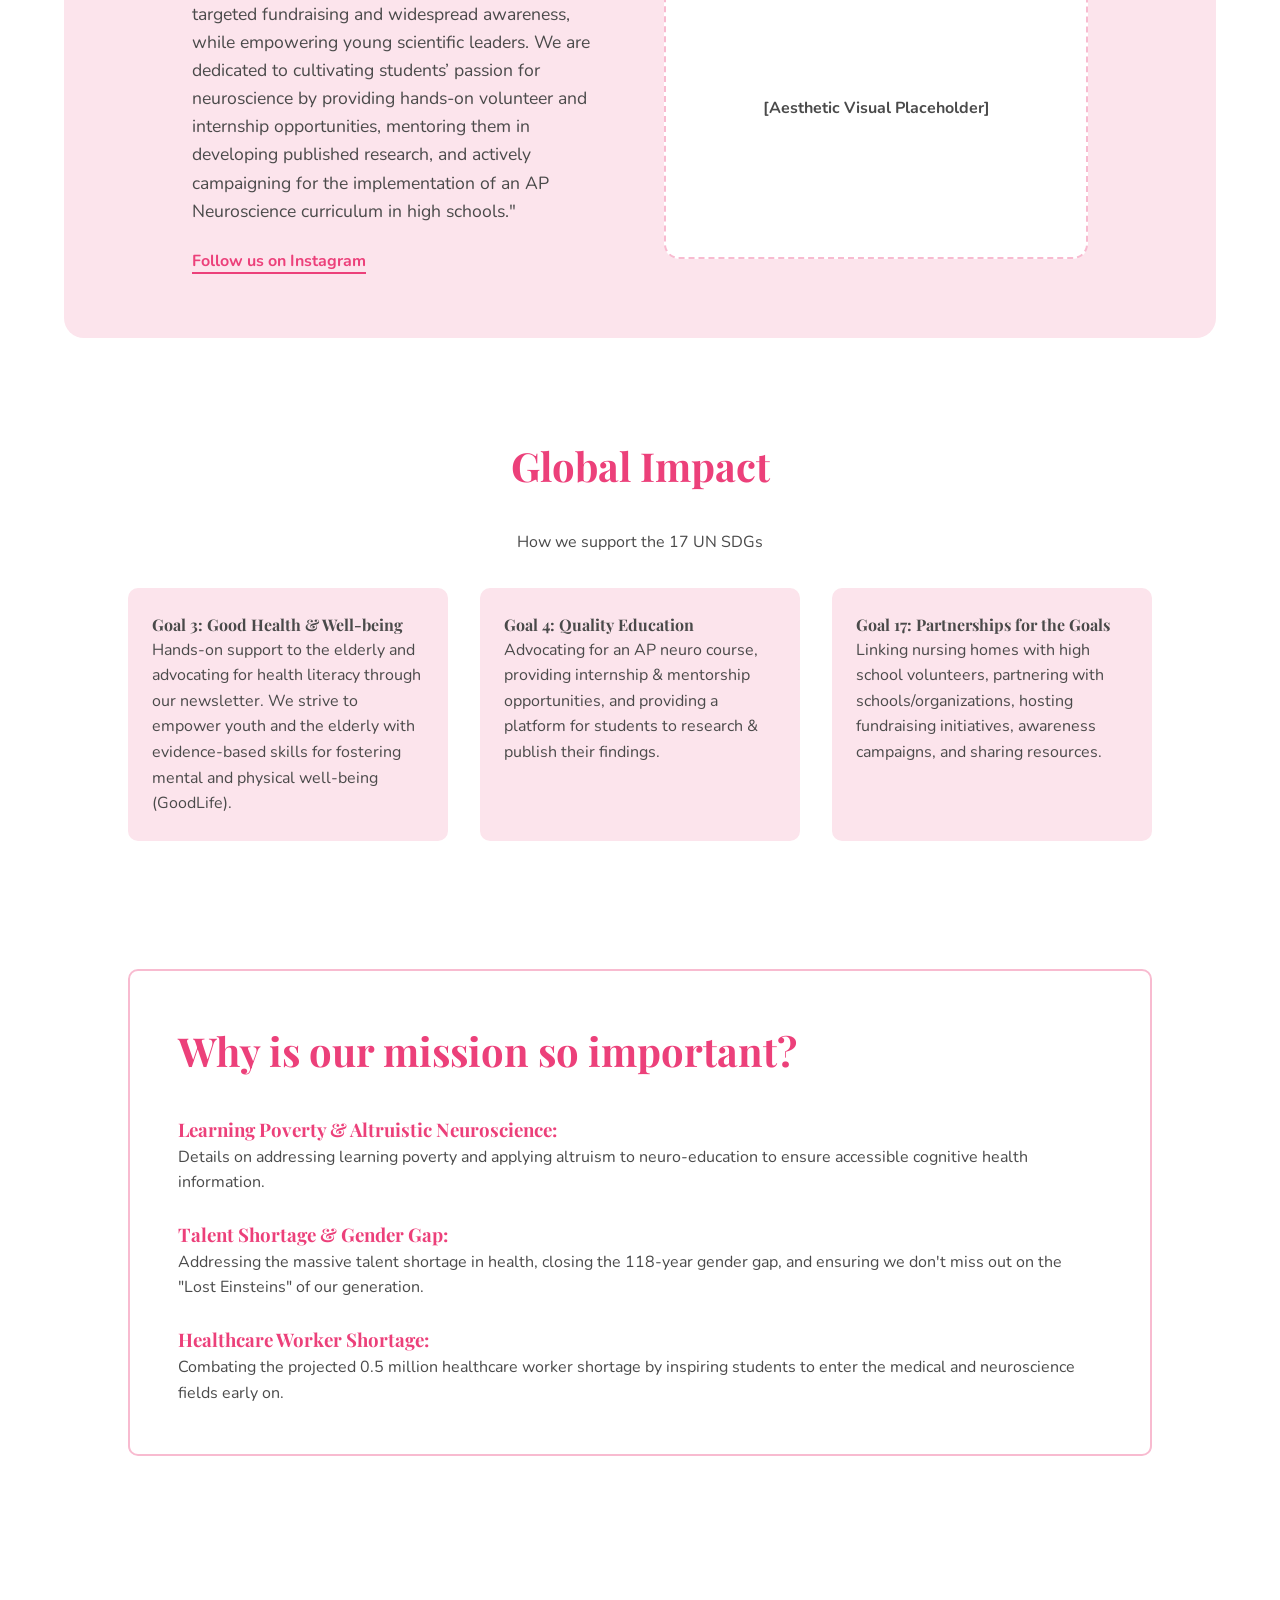
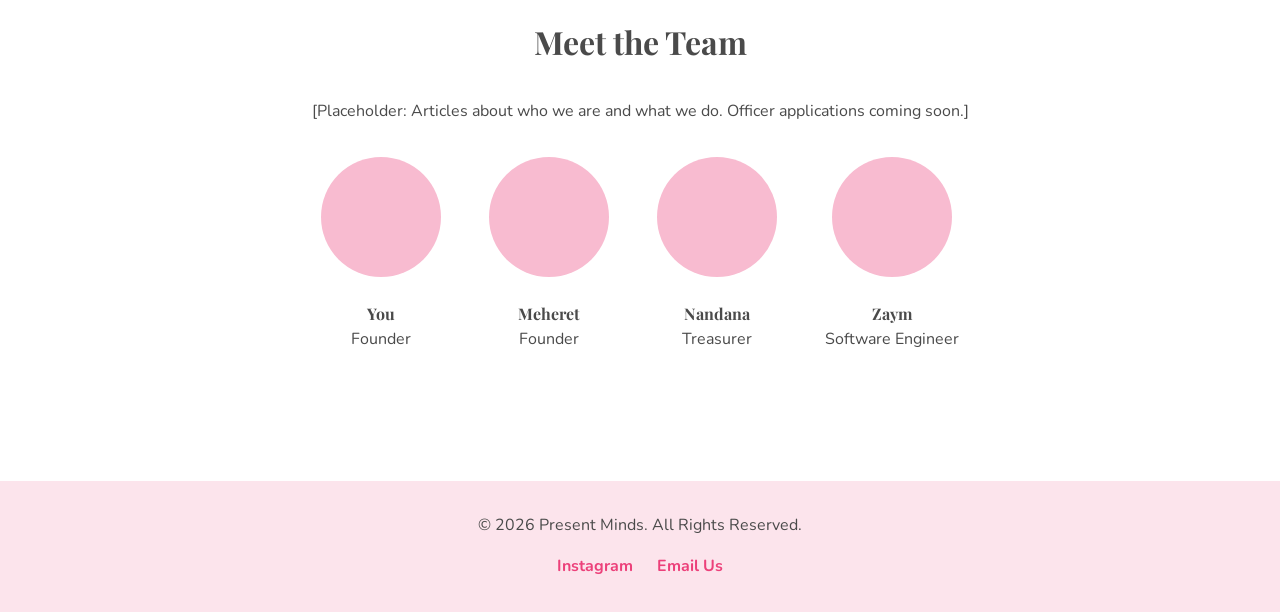
==== commit c34a1ccb: "Update index.html" ====
--- a/index.html
+++ b/index.html
@@ -10,7 +10,9 @@
 <body>
 
     <nav class="navbar">
-        <div class="logo">Present Minds</div>
+        <a href="index.html" class="logo">
+    <img src="Present Minds Logo.png" alt="Present Minds Logo">
+</a>
         <ul class="nav-links">
             <li><a href="index.html">Home</a></li>
             <li><a href="newsletter.html">Newsletter</a></li>
--- a/style.css
+++ b/style.css
@@ -23,6 +23,10 @@
     color: var(--text-dark);
     line-height: 1.6;
     background-color: var(--white);
+}
+
+body.bg-light-pink {
+    background-color: var(--soft-pink);
 }
 
 h1, h2, h3, h4 {
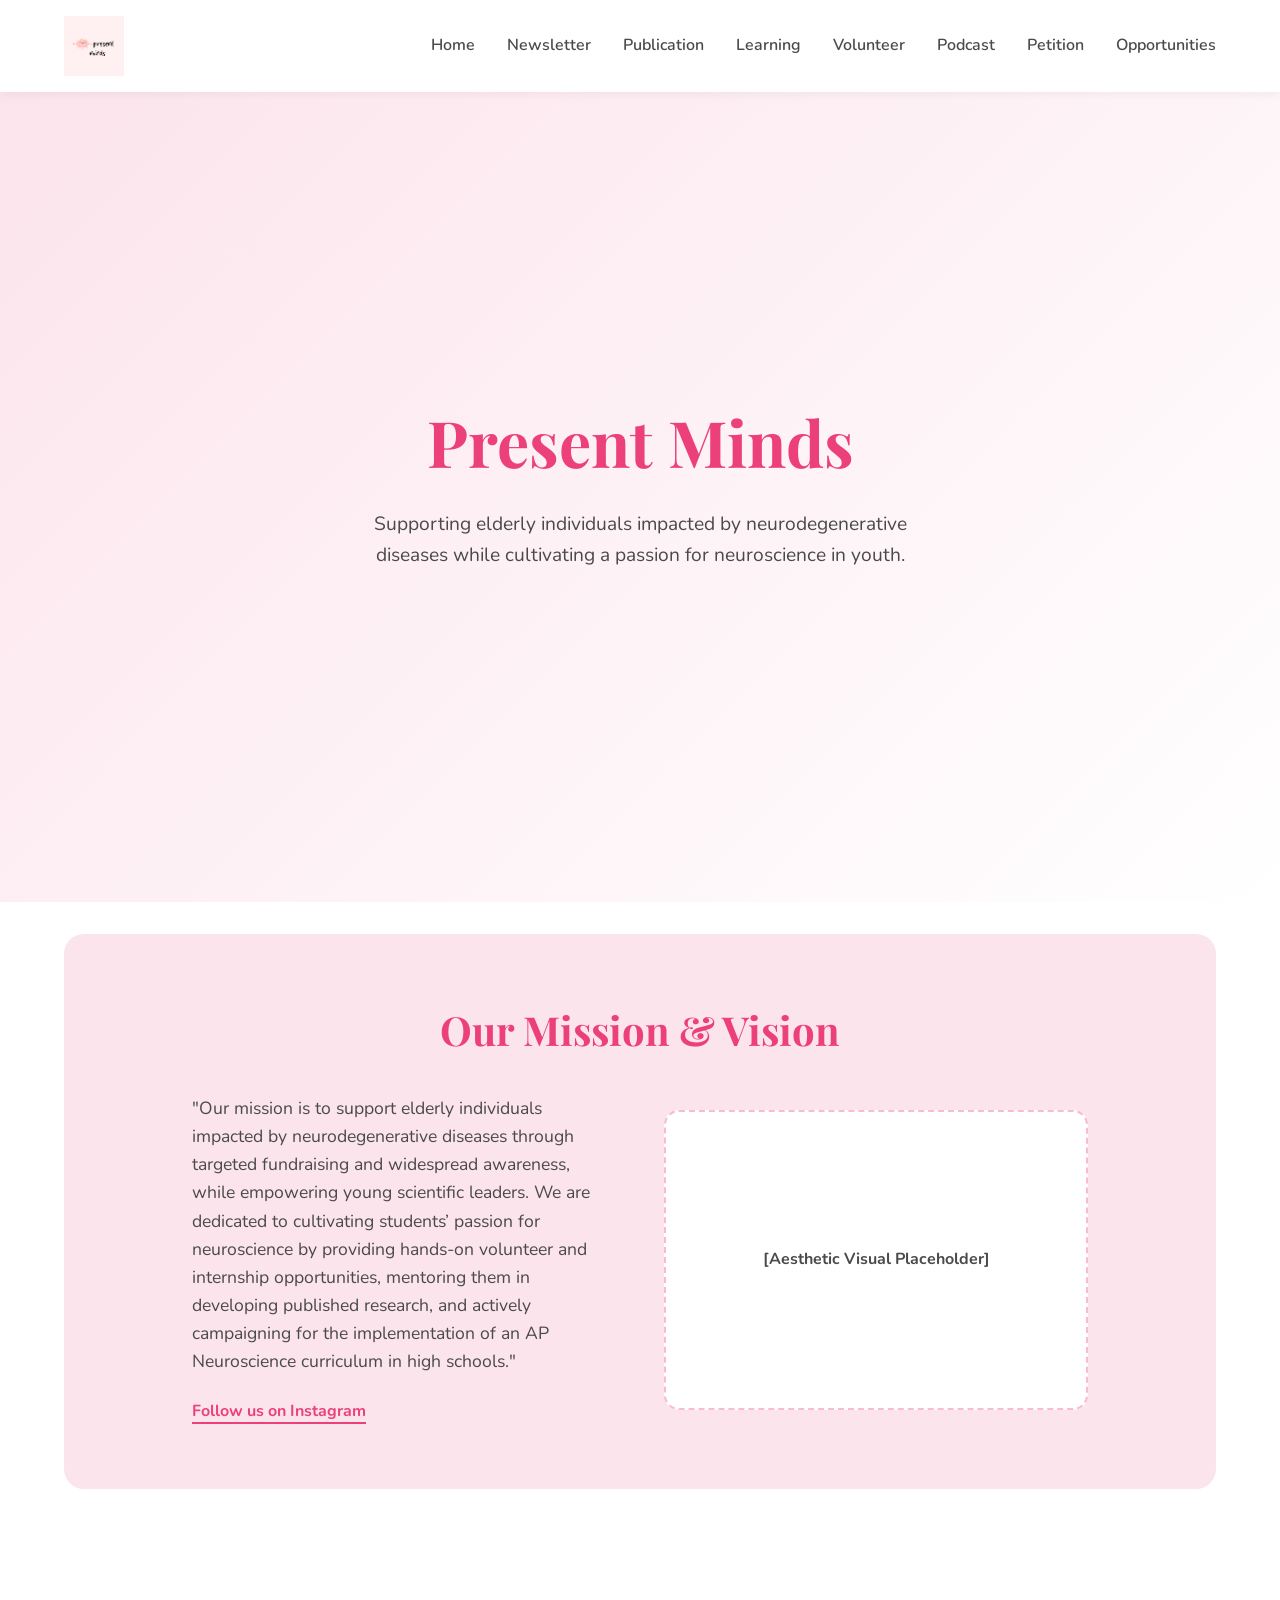
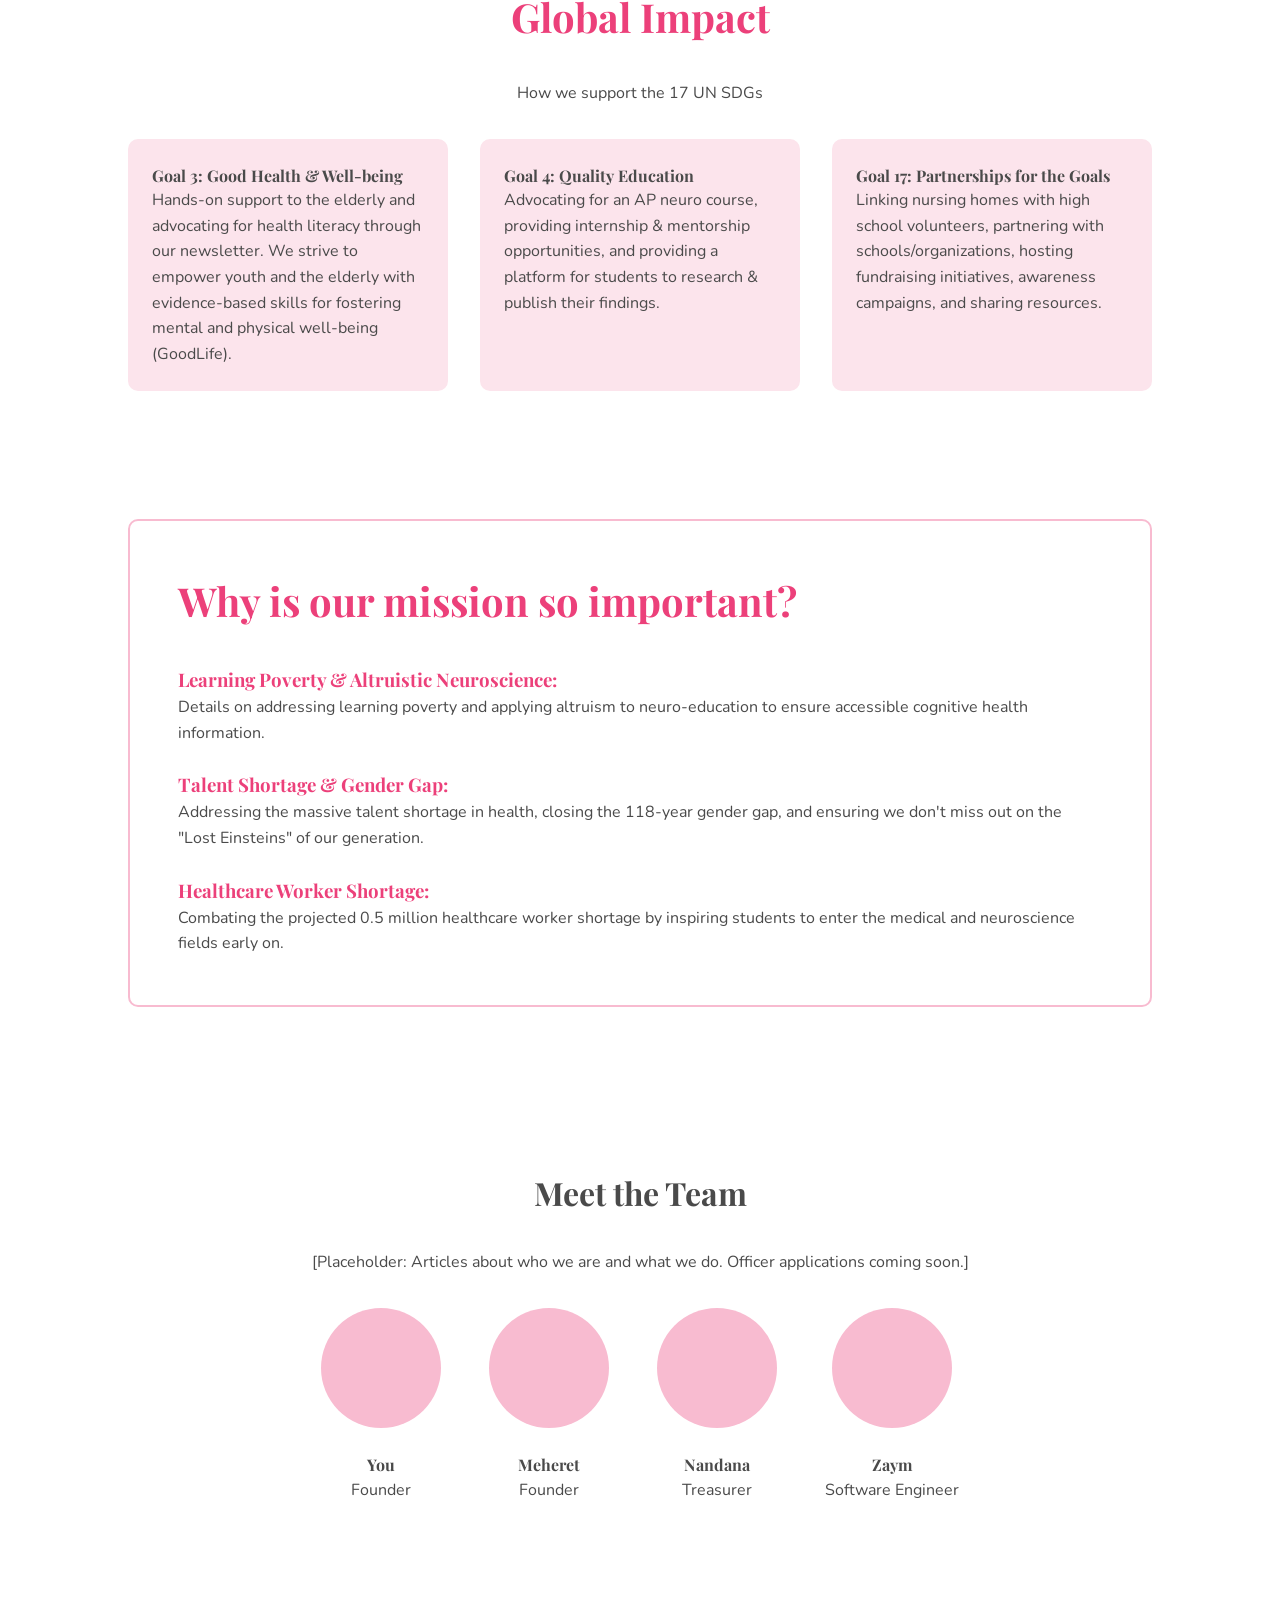
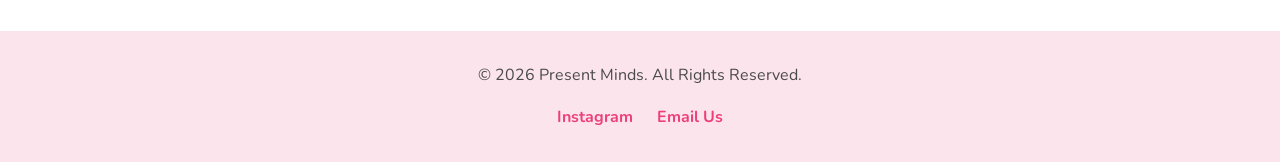
==== commit 739b4caa: "Update index.html" ====
--- a/index.html
+++ b/index.html
@@ -11,7 +11,7 @@
 
     <nav class="navbar">
         <a href="index.html" class="logo">
-    <img src="Present Minds Logo.png" alt="Present Minds Logo">
+    <img src="Present Minds Logo.png" alt="Present Minds Logo" style="height: 60px; width: auto; object-fit: contain;">
 </a>
         <ul class="nav-links">
             <li><a href="index.html">Home</a></li>
--- a/style.css
+++ b/style.css
@@ -53,10 +53,14 @@
 }
 
 .logo {
-    font-size: 1.5rem;
-    font-weight: bold;
-    color: var(--deep-pink);
-    font-family: 'Playfair Display', serif;
+    display: flex;
+    align-items: center;
+}
+
+.logo img {
+    height: 65px; /* You can change this number to make the logo bigger or smaller */
+    width: auto;
+    object-fit: contain;
 }
 
 .nav-links {
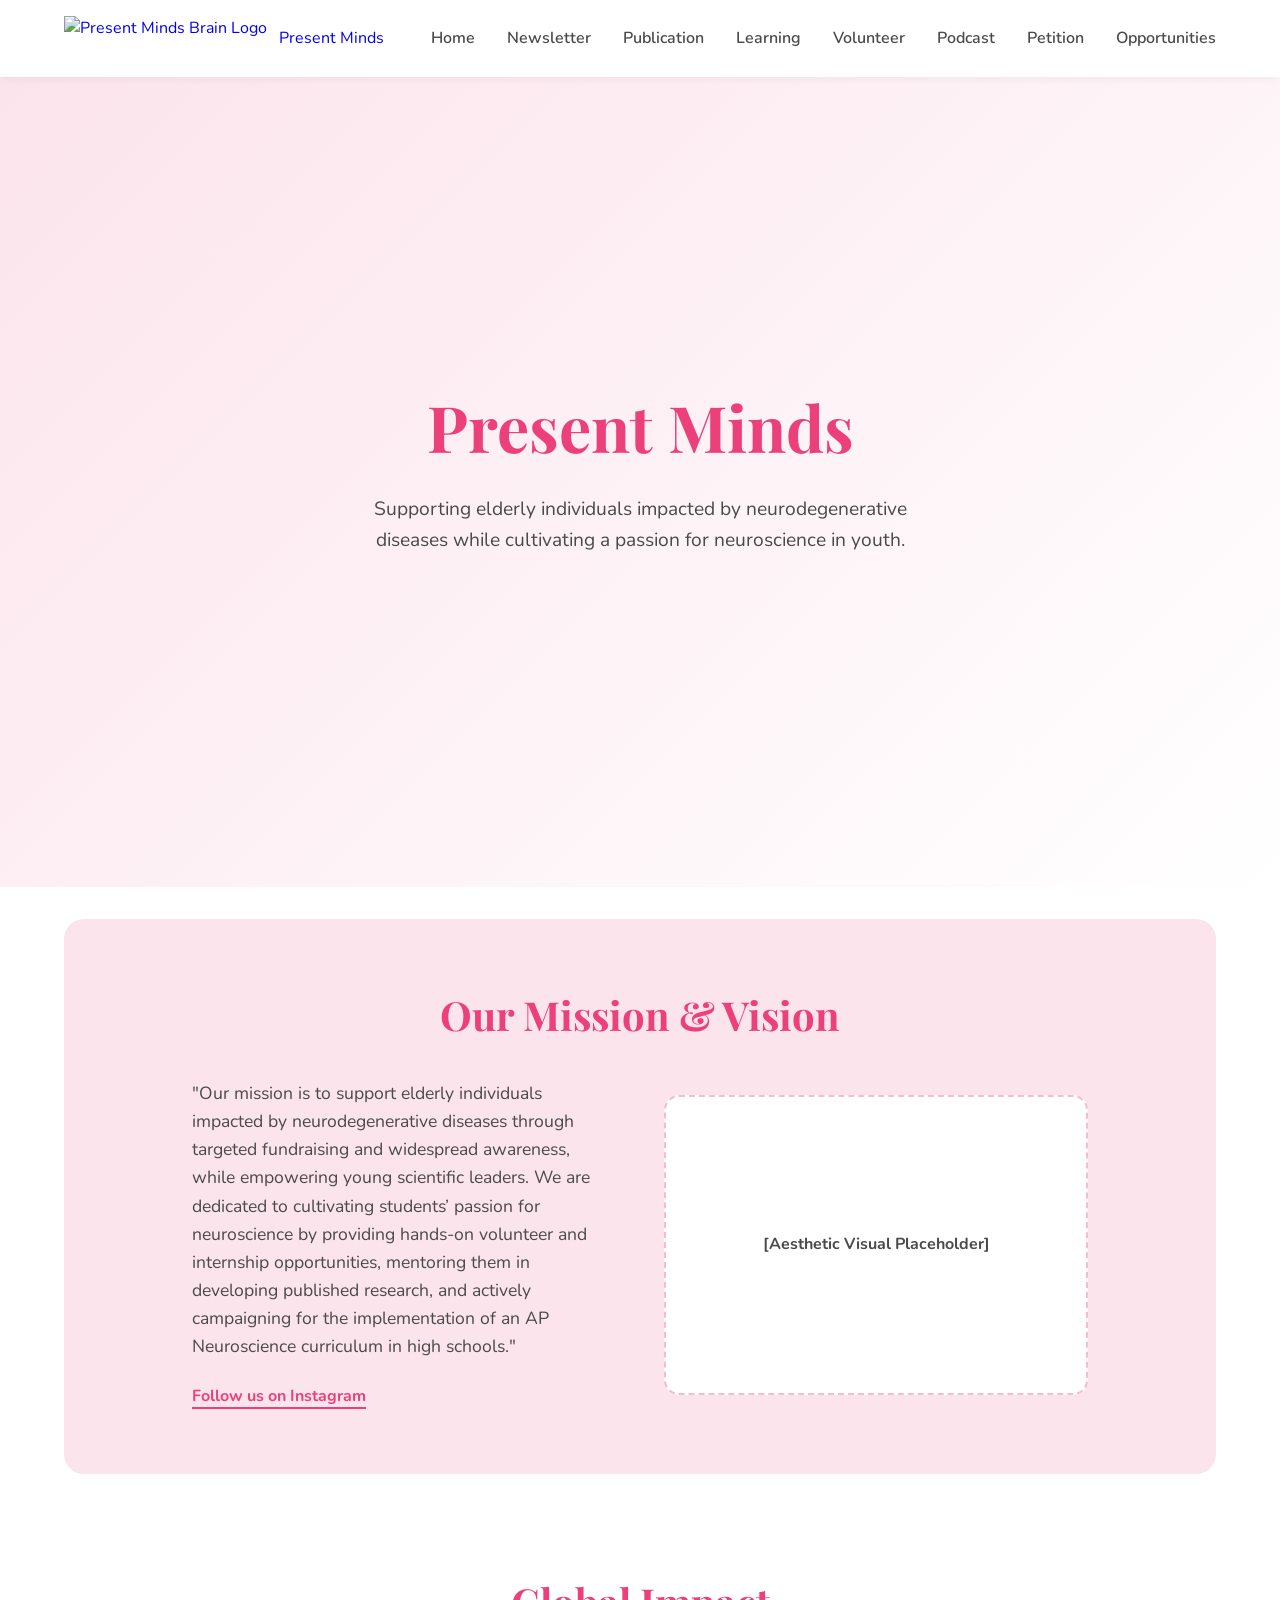
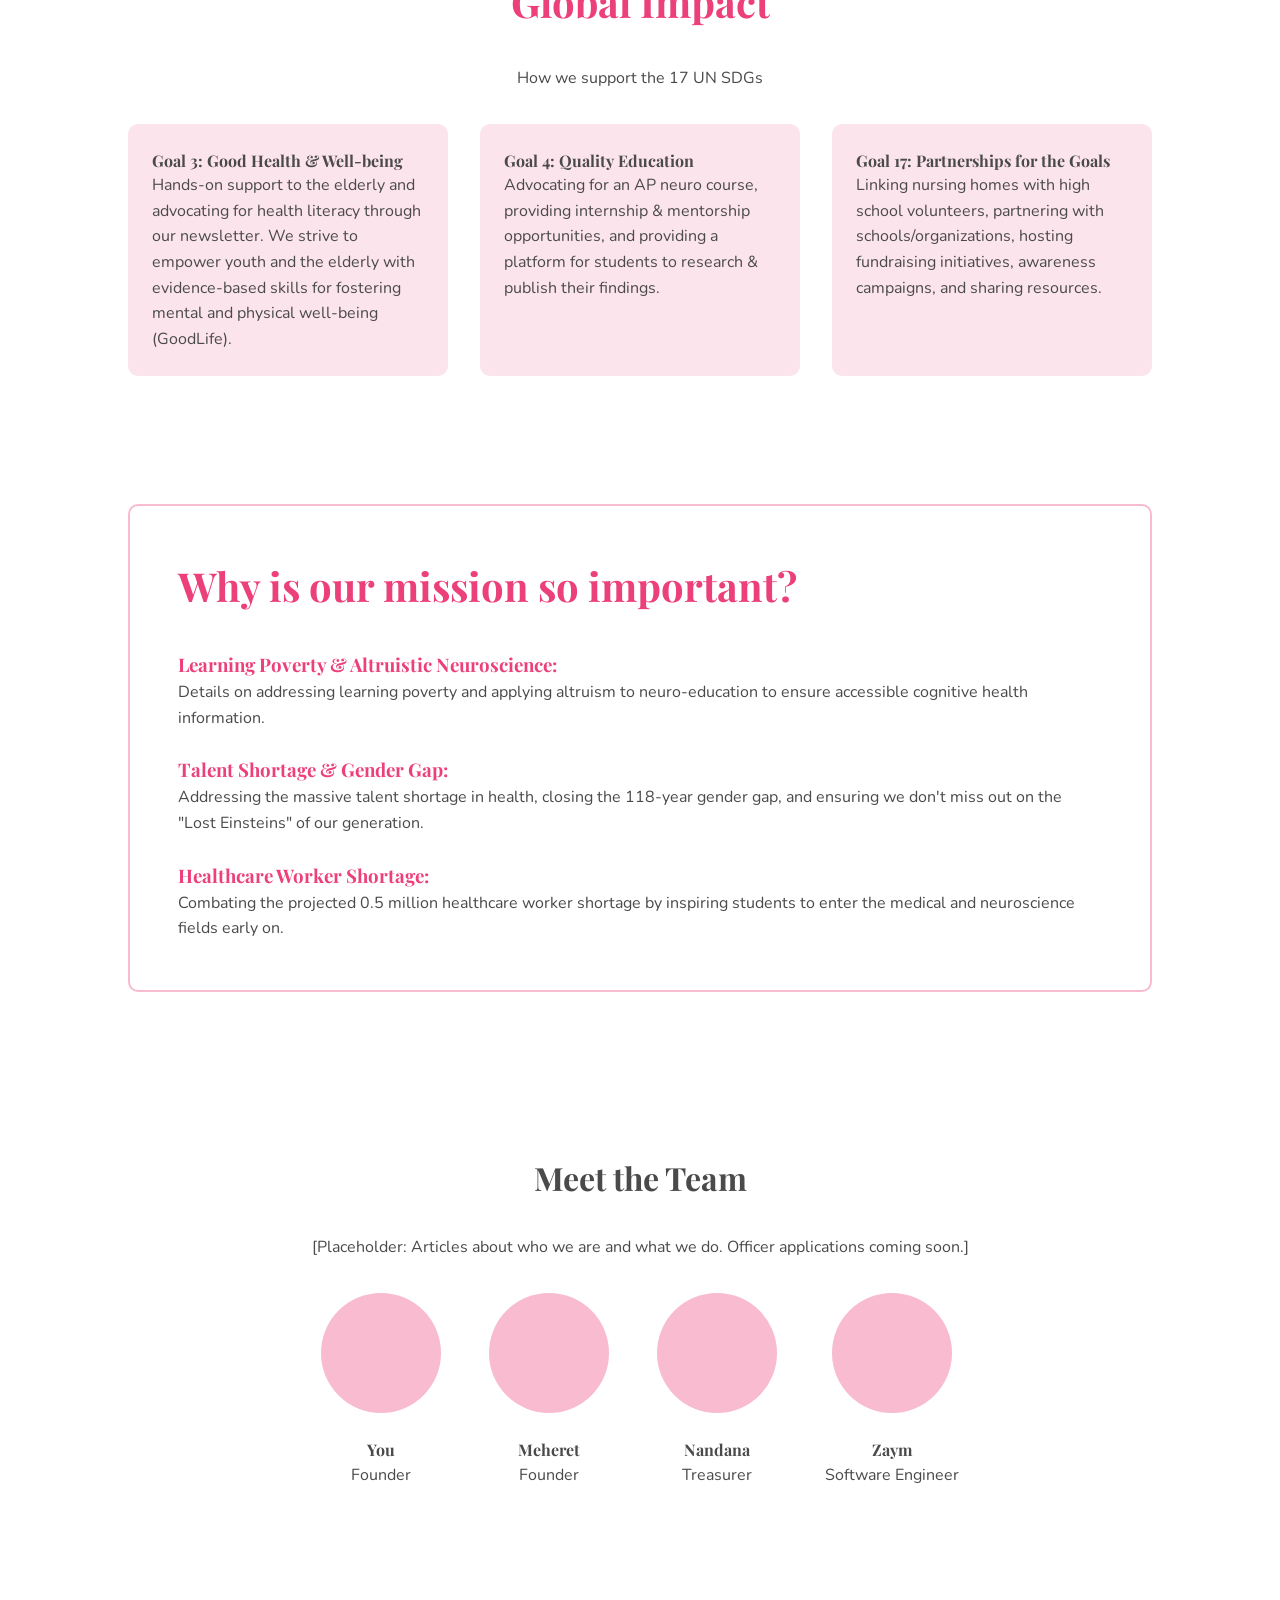
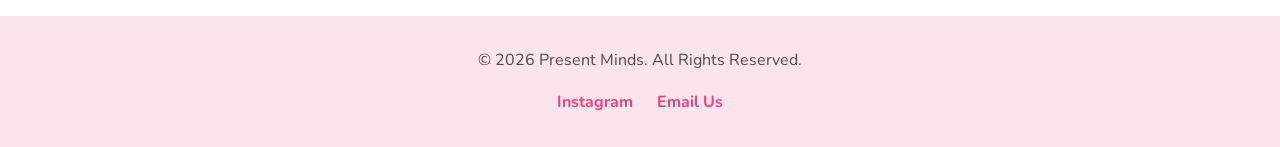
==== commit cef351e6: "Update index.html" ====
--- a/index.html
+++ b/index.html
@@ -10,8 +10,9 @@
 <body>
 
     <nav class="navbar">
-        <a href="index.html" class="logo">
-    <img src="Present Minds Logo.png" alt="Present Minds Logo" style="height: 60px; width: auto; object-fit: contain;">
+        <a href="index.html" class="logo" style="display: flex; align-items: center; gap: 12px;">
+    <img src="Present Minds Logo_2.png" alt="Present Minds Brain Logo" style="height: 45px; width: auto; object-fit: contain;">
+    Present Minds
 </a>
         <ul class="nav-links">
             <li><a href="index.html">Home</a></li>
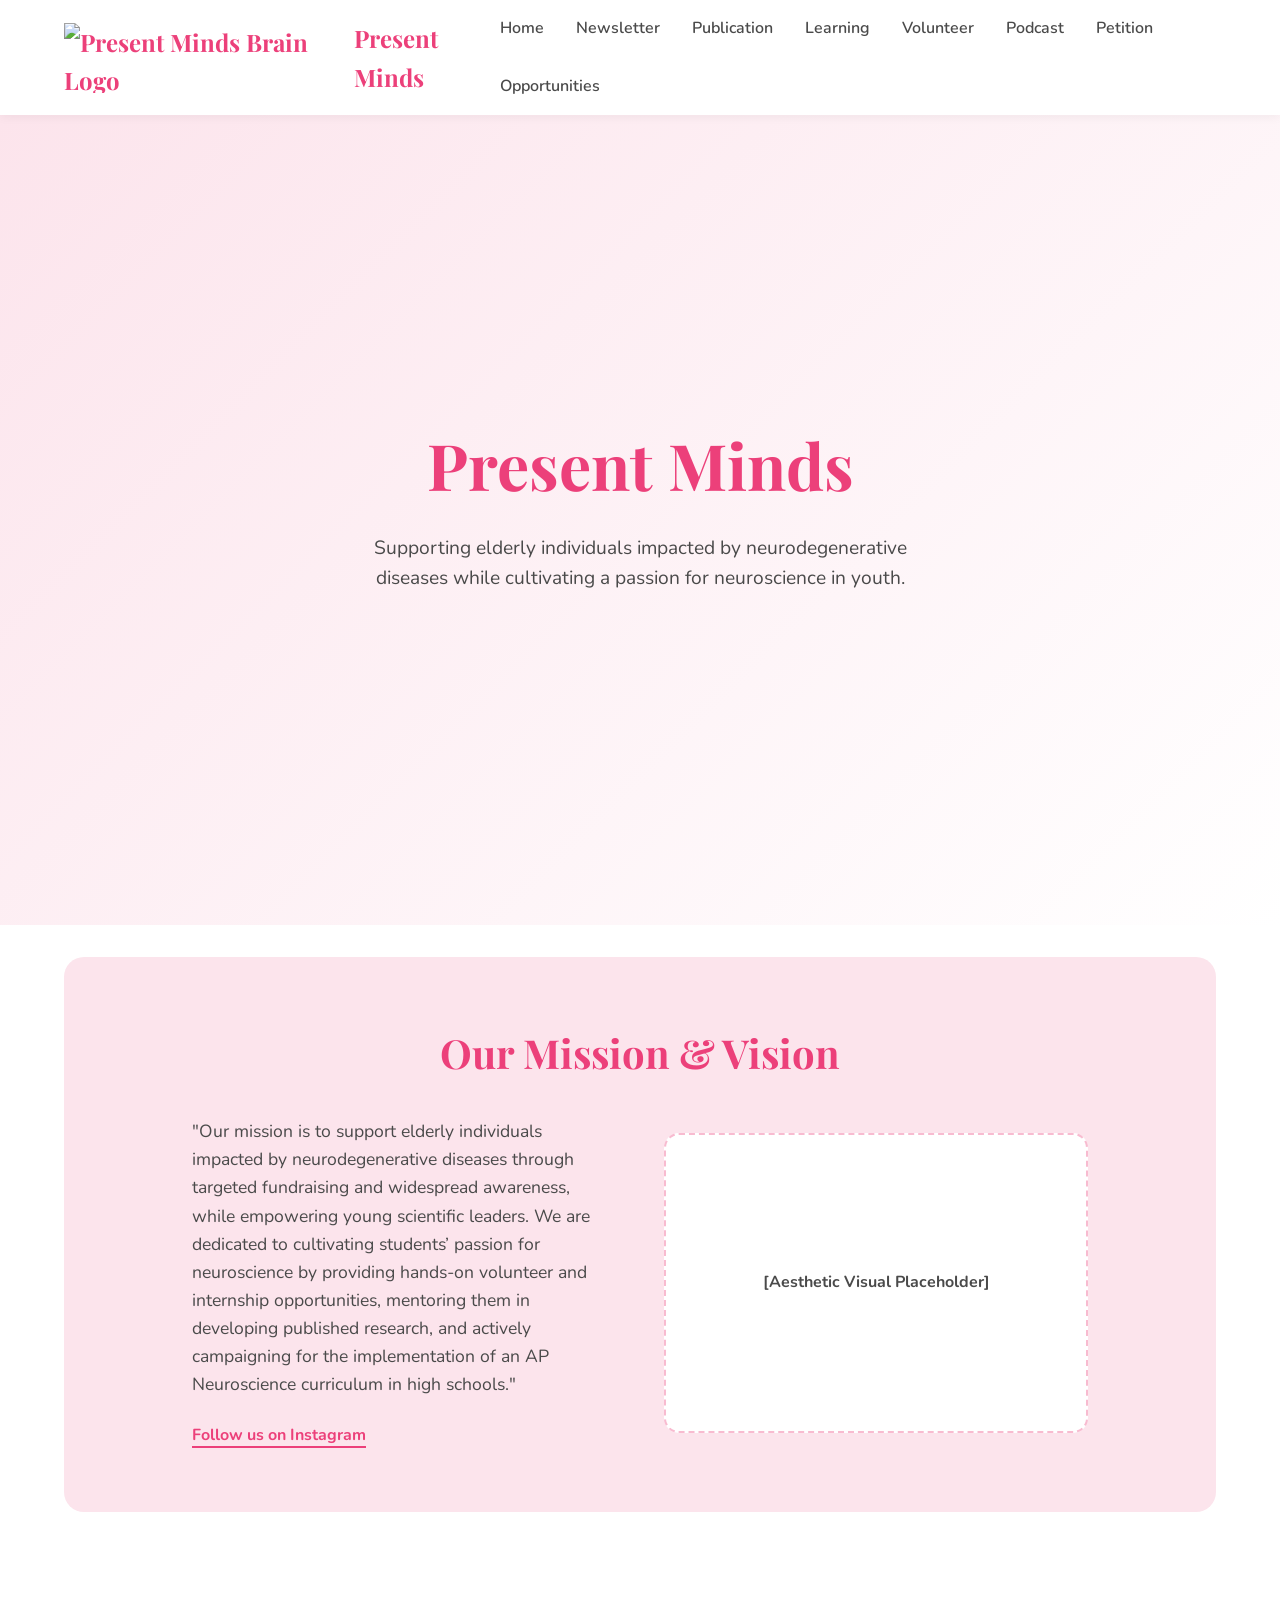
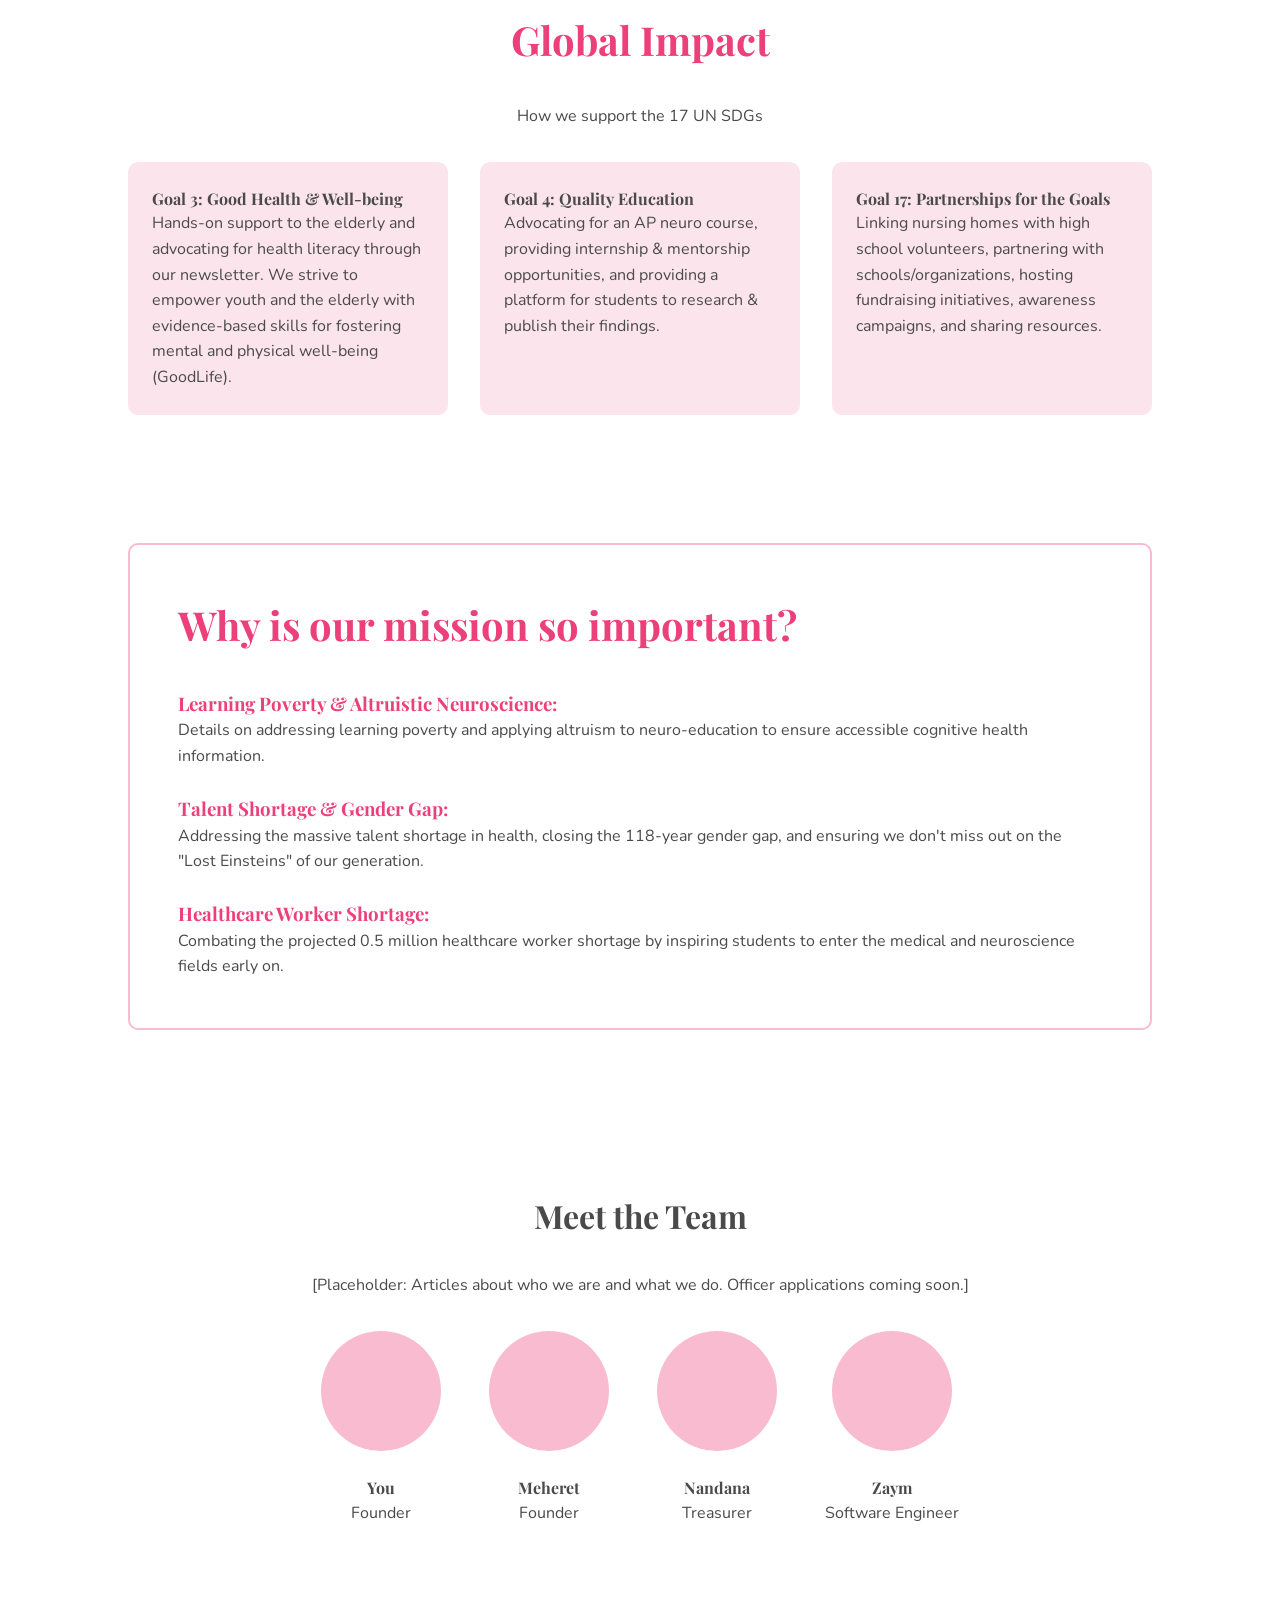
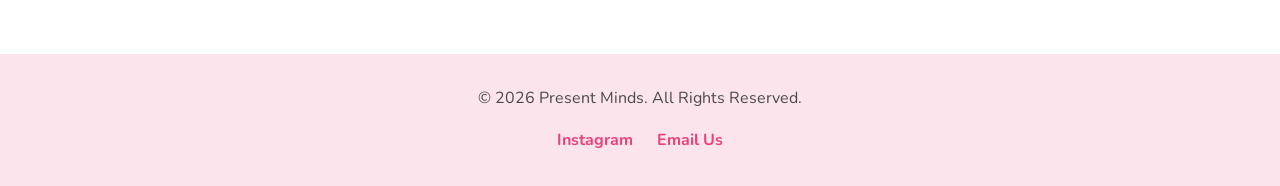
==== commit c06c8071: "Update index.html" ====
--- a/index.html
+++ b/index.html
@@ -9,22 +9,7 @@
 </head>
 <body>
 
-    <nav class="navbar">
-        <a href="index.html" class="logo" style="display: flex; align-items: center; gap: 12px;">
-    <img src="Present Minds Logo_2.png" alt="Present Minds Brain Logo" style="height: 45px; width: auto; object-fit: contain;">
-    Present Minds
-</a>
-        <ul class="nav-links">
-            <li><a href="index.html">Home</a></li>
-            <li><a href="newsletter.html">Newsletter</a></li>
-            <li><a href="publication.html">Publication</a></li>
-            <li><a href="learning.html">Learning</a></li>
-            <li><a href="volunteer.html">Volunteer</a></li>
-            <li><a href="podcast.html">Podcast</a></li>
-            <li><a href="petition.html">Petition</a></li>
-            <li><a href="opportunities.html">Opportunities</a></li>
-        </ul>
-    </nav>
+    <div id="nav-placeholder"></div>
 
     <header class="hero">
         <div class="hero-content">
@@ -113,12 +98,15 @@
         </div>
     </section>
 
-    <footer>
-        <p>&copy; 2026 Present Minds. All Rights Reserved.</p>
-        <div class="footer-links">
-            <a href="#">Instagram</a>
-            <a href="#">Email Us</a>
-        </div>
-    </footer>
+    <div id="footer-placeholder"></div>
+
+    <script>
+        fetch('navbar.html').then(response => response.text()).then(data => {
+            document.getElementById('nav-placeholder').innerHTML = data;
+        });
+        fetch('footer.html').then(response => response.text()).then(data => {
+            document.getElementById('footer-placeholder').innerHTML = data;
+        });
+    </script>
 </body>
 </html>
--- a/style.css
+++ b/style.css
@@ -53,14 +53,10 @@
 }
 
 .logo {
-    display: flex;
-    align-items: center;
-}
-
-.logo img {
-    height: 65px; /* You can change this number to make the logo bigger or smaller */
-    width: auto;
-    object-fit: contain;
+    font-size: 1.5rem;
+    font-weight: bold;
+    color: var(--deep-pink);
+    font-family: 'Playfair Display', serif;
 }
 
 .nav-links {
@@ -165,7 +161,7 @@
     color: var(--deep-pink);
 }
 
-/* --- Split Layouts (Stats & Mission) --- */
+/* --- Split Layouts --- */
 .split-layout {
     display: flex;
     align-items: center;
@@ -424,7 +420,7 @@
     color: var(--white);
 }
 
-/* --- Stacked Cards (Volunteer & Petition Links) --- */
+/* --- Stacked Cards --- */
 .stacked-container {
     max-width: 900px;
     margin: 0 auto;
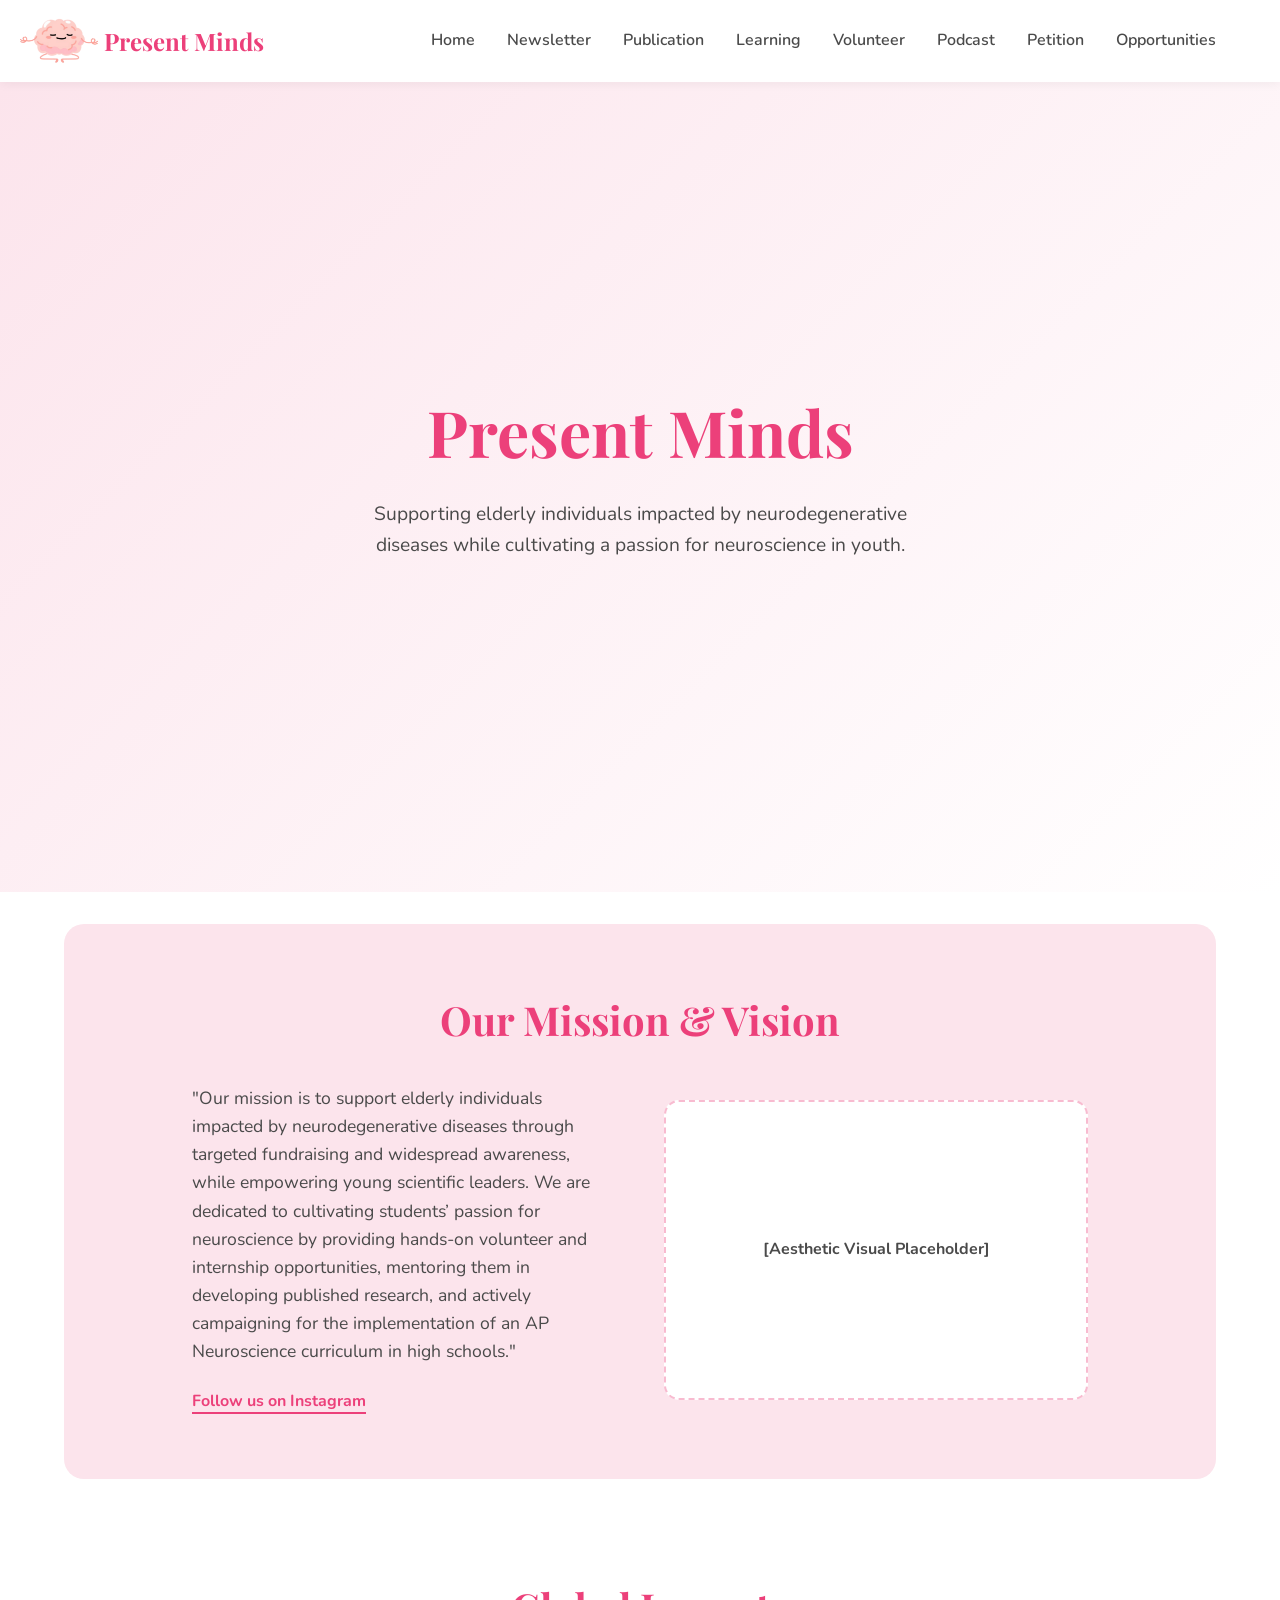
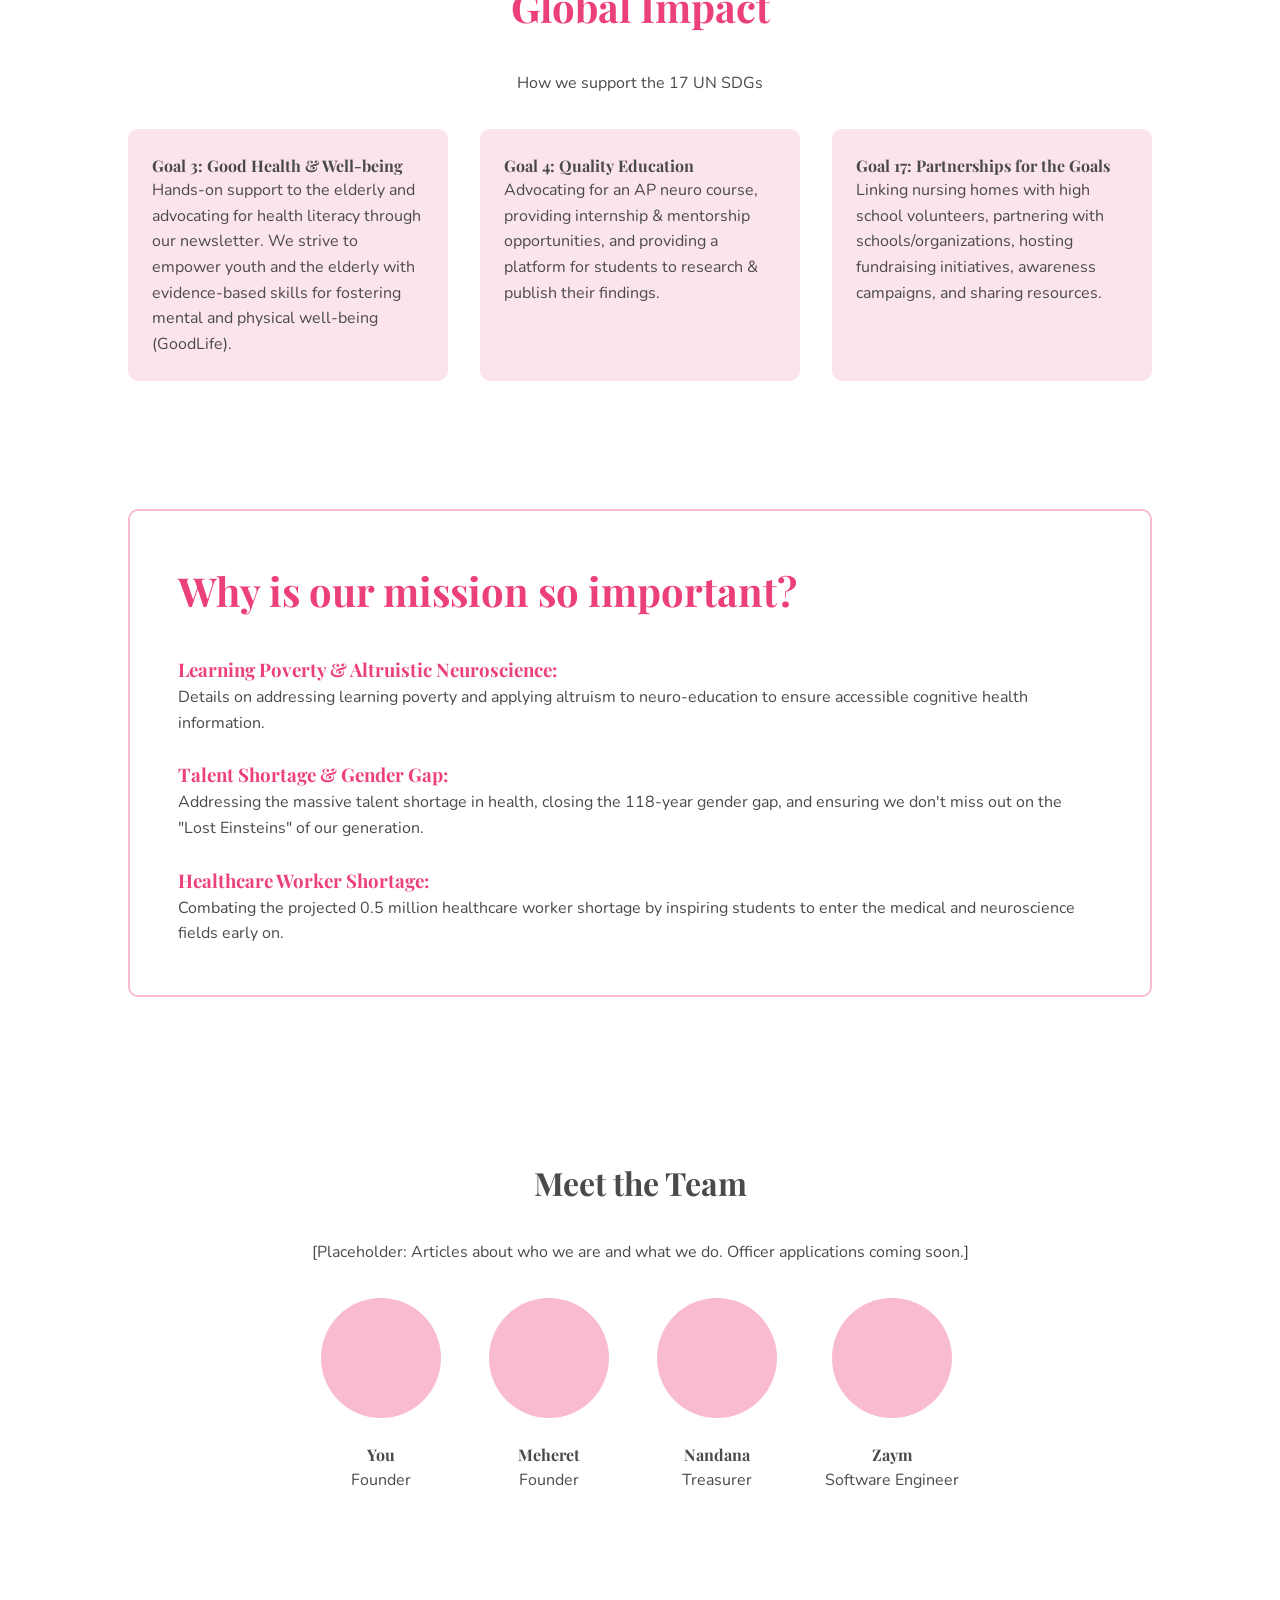
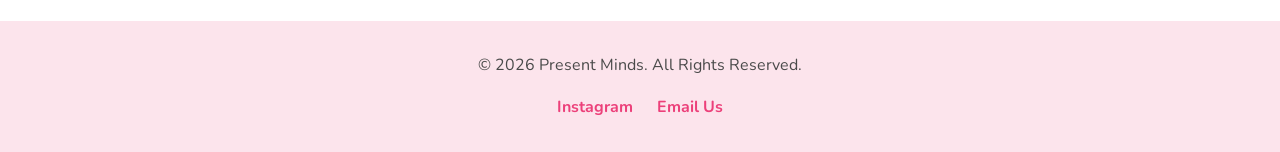
==== commit 81509edb: "Update index.html" ====
--- a/index.html
+++ b/index.html
@@ -4,6 +4,7 @@
     <meta charset="UTF-8">
     <meta name="viewport" content="width=device-width, initial-scale=1.0">
     <title>Present Minds | Home</title>
+    <link rel="icon" href="logo.png" type="image/png">
     <link rel="stylesheet" href="style.css">
     <link href="https://fonts.googleapis.com/css2?family=Nunito:wght@300;400;700&family=Playfair+Display:wght@700&display=swap" rel="stylesheet">
 </head>
